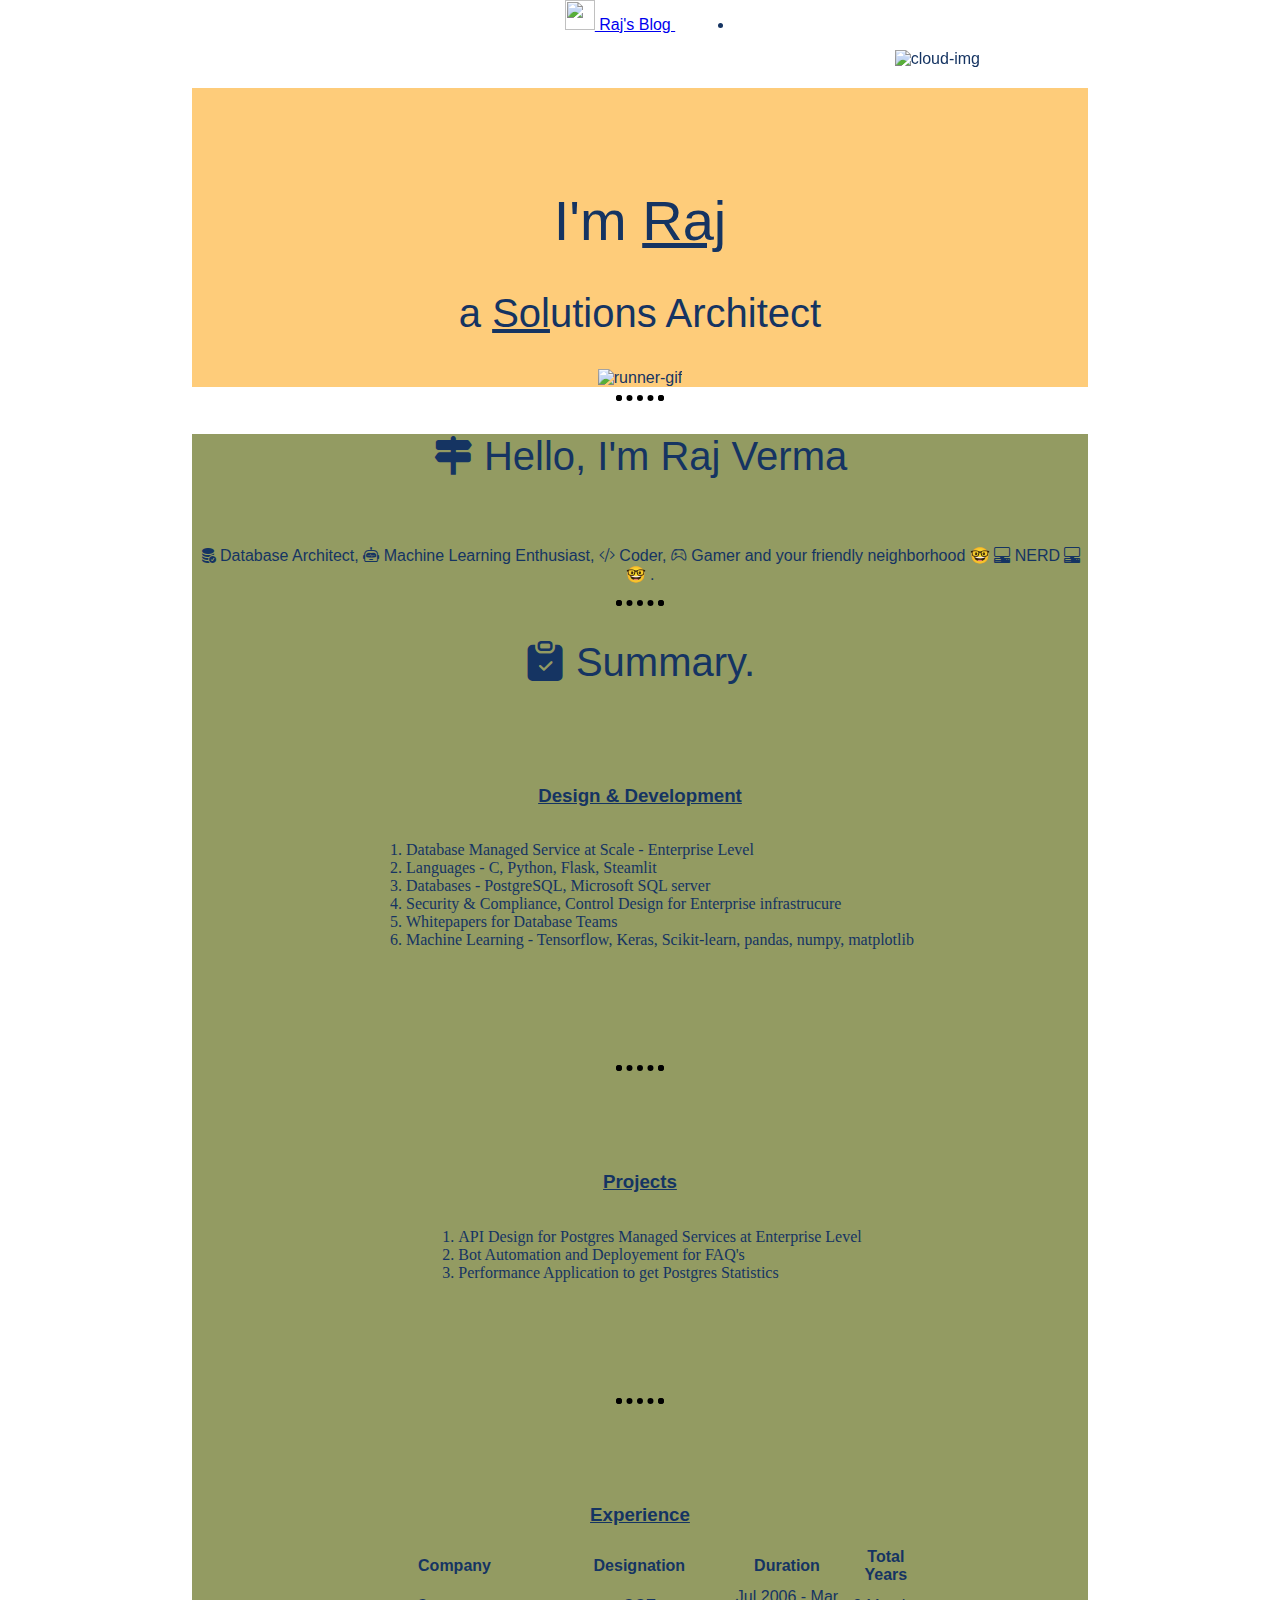
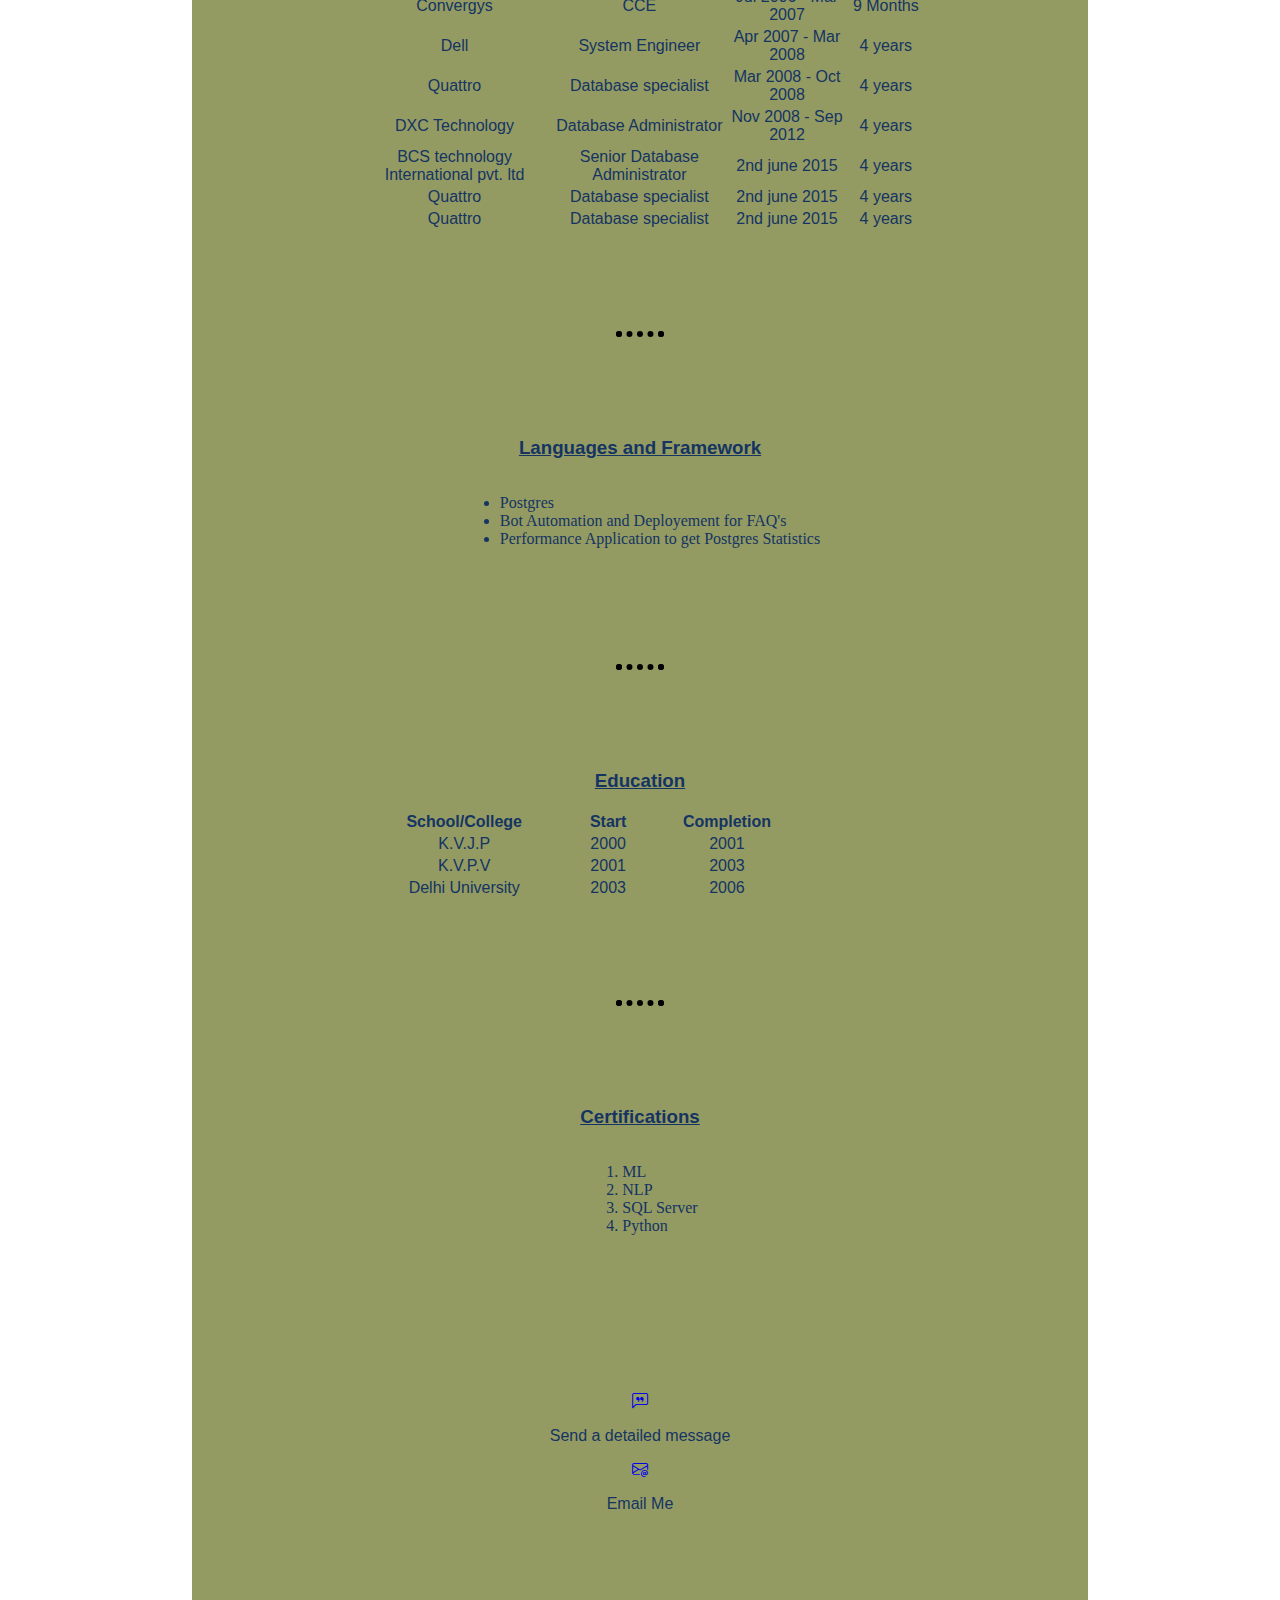
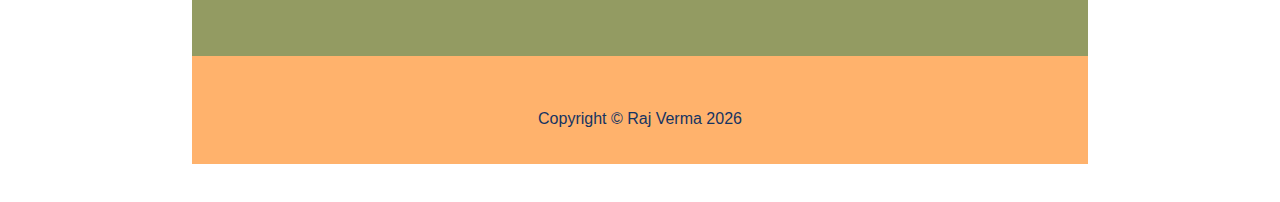
==== index.html @ 7a00ca54 "education recitifcation" ====
<!DOCTYPE html>
<html lang="en">
    <head>
      <meta charset="UTF-8" />
      <script src="https://kit.fontawesome.com/c064deaa74.js" crossorigin="anonymous"></script>
      <title>Raj Verma's Portfolio</title>
      <link href="https://cdn.jsdelivr.net/npm/bootstrap@5.2.3/dist/css/bootstrap.min.css" rel="stylesheet" integrity="sha384-rbsA2VBKQhggwzxH7pPCaAqO46MgnOM80zW1RWuH61DGLwZJEdK2Kadq2F9CUG65" crossorigin="anonymous">
      <!-- scripts -->
      <script src="https://cdn.jsdelivr.net/npm/bootstrap@5.2.3/dist/js/bootstrap.bundle.min.js" integrity="sha384-kenU1KFdBIe4zVF0s0G1M5b4hcpxyD9F7jL+jjXkk+Q2h455rYXK/7HAuoJl+0I4" crossorigin="anonymous">
      </script>
       <script src="js/table_creation_js.js" integrity="" crossorigin="anonymous"></script>
      <link rel="stylesheet" href="css/styles.css">
      <link rel="stylesheet" href="https://cdn.jsdelivr.net/npm/bootstrap-icons@1.10.3/font/bootstrap-icons.css">
    </head>

    <body>
      <nav class="navbar navbar-dark sticky-top flex-md-nowrap p-0">
        <a class="navbar-brand" href="#">
          <img src="./images/svg/elephant-svgrepo-com.svg" width="30" height="30" class="d-inline-block align-top" alt="">
          Raj's Blog
        </a>
        <!-- <input class="form-control form-control-dark w-100" type="text" placeholder="Search" aria-label="Search"> -->
        <ul class="navbar-nav px-3">
          <li class="nav-item text-nowrap">
            <!-- <a class="nav-link" href="#">Sign out</a> -->
          </li>
        </ul>
      </nav>
      <!-- main contianer for bootstrap -->
      <div class="container-fluid">
        <!-- row inside the container -->
        <div class="row">
          <!-- navigation areaa -->
          <nav class="col-lg-2">
            <div class="sidebar-sticky" style="position: fixed;">
              <div class="row">
                <img class="circular" src="images/profile_pic.jpg" alt="">
              </div>
              
              <ul class="navbar-nav flex-column myfont">
                <li class="nav-item">
                  <a class="nav-link active" aria-current="page" href="#"><i class="bi bi-person-workspace"></i> About Me </a>
                </li>
                <li class="nav-item">
                  <a class="nav-link " aria-current="page" href="#"><i class="bi bi-download"></i> My CV</a>
                </li>
                <li class="nav-item">
                  <a class="nav-link " aria-current="page" href="#"><i class="bi bi-blockquote-left"></i> Blog</a>
                </li>
                <li class="nav-item">
                  <a class="nav-link" aria-current="page" href="#"> <i class="bi bi-briefcase-fill"></i> My Work</a>
                </li>
                <li class="nav-item">
                  <a class="nav-link" aria-current="page" href="#"><i class="bi bi-link-45deg"></i> Imp Links</a>
                </li>
                <li class="nav-item">
                  <a class="nav-link" aria-current="page" href="#"><i class="bi bi-telephone-outbound-fill"></i> Contact Me</a>
                </li>
              </ul>
            </div>
          </nav>
          <!-- main container column containing top, middle and bottom containers -->
          <main class="col-lg-10">
            <div class="top-container">
               <img class="top-cloud" src="images/cloud.png" alt="cloud-img">
               <h1>I'm <span class="span">Raj</span></h1>
               <h2>a <span class="span">Sol</span>utions Architect</h2>
               <img class="bottom-cloud" src="images/cloud.png" alt="cloud-img">
               <img class="runner" src="images/gifs/runner.gif" alt="runner-gif" width="150" height="150">
            </div>
             <hr>
            <div class="middle-container">
              <div class="profile">
                <h2><i class="bi bi-signpost-2-fill fa-2x"></i> Hello, I'm Raj Verma</h2>
                <br>
                <p><i class="bi bi-database-fill-check"></i> Database Architect, <i class="bi bi-robot"></i> Machine Learning Enthusiast, <i class="bi bi-code-slash"></i> Coder, <i class="bi bi-controller"></i> Gamer and your friendly neighborhood 🤓 <i class="bi bi-pc-display-horizontal"></i> NERD <i class="bi bi-pc-display-horizontal"></i> 🤓 .</p>
              </div>
              <hr>
              <div class="skills">
                <h2><i class="bi bi-clipboard-check-fill fa-2x"></i> Summary.</h2>
                <div class="skills-row">
                  <img class="oval_left" src="images/icons/app-development.png" alt="">
                  <h3>Design & Development</h3>
                  <ol>
                    <li>Database Managed Service at Scale - Enterprise Level</li>
                    <li>Languages - C, Python, Flask, Steamlit</li>
                    <li>Databases - PostgreSQL, Microsoft SQL server</li>
                    <li>Security & Compliance, Control Design for Enterprise infrastrucure</li>
                    <li>Whitepapers for Database Teams</li>
                    <li>Machine Learning - Tensorflow, Keras, Scikit-learn, pandas, numpy, matplotlib</li>
                  </ol>
                </div>
                <hr>
                <div class="skills-row">
                  <img class="oval_right" src="images/icons/project.png" alt="">
                  <h3 class="">Projects</h3>
                  <div>
                    <ol>
                      <li>API Design for Postgres Managed Services at Enterprise Level</li>
                      <li>Bot Automation and Deployement for FAQ's</li>
                      <li>Performance Application to get Postgres Statistics</li>
                    </ol>
                  </div>
                </div>
                <hr>
                <div class="skills-row">
                  <h3>Experience</h3>
                  <img class="oval_left" src="images/icons/project-management.png" alt="">
                  <div class="table-responsive">
                    <table class="table">
                      <tr>
                        <th>
                          Company
                        </th>
                        <th>
                          Designation
                        </th>
                        <th>
                          Duration
                        </th>
                        <th>
                          Total Years
                        </th>
                      </tr>
                      <tr>
                        <td>
                          Convergys
                        </td>
                        <td>
                          CCE
                        </td>
                        <td>
                          Jul 2006 - Mar 2007
                        </td>
                        <td>
                          9 Months
                        </td>
                      </tr>
                      <tr>
                        <td>
                          Dell
                        </td>
                        <td>
                          System Engineer
                        </td>
                        <td>
                          Apr 2007 - Mar 2008
                        </td>
                        <td>
                          4 years
                        </td>
                      </tr>
                      <tr>
                        <td>
                          Quattro
                        </td>
                        <td>
                          Database specialist
                        </td>
                        <td>
                          Mar 2008 - Oct 2008
                        </td>
                        <td>
                          4 years
                        </td>
                      </tr>
                      <tr>
                        <td>
                          DXC Technology
                        </td>
                        <td>
                          Database Administrator
                        </td>
                        <td>
                          Nov 2008 - Sep 2012
                        </td>
                        <td>
                          4 years
                        </td>
                      </tr>
                      <tr>
                        <td>
                          BCS technology International pvt. ltd
                        </td>
                        <td>
                          Senior Database Administrator
                        </td>
                        <td>
                          2nd june 2015
                        </td>
                        <td>
                          4 years
                        </td>
                      </tr>
                      <tr>
                        <td>
                          Quattro
                        </td>
                        <td>
                          Database specialist
                        </td>
                        <td>
                          2nd june 2015
                        </td>
                        <td>
                          4 years
                        </td>
                      </tr>
                      <tr>
                        <td>
                          Quattro
                        </td>
                        <td>
                          Database specialist
                        </td>
                        <td>
                          2nd june 2015
                        </td>
                        <td>
                          4 years
                        </td>
                      </tr>
                    </table> 
                    </div>
                  </div>
                  <hr>
                  <div class="skills-row">
                    <h3 class="">Languages and Framework</h3>
                    <img class="oval_right" src="images/icons/web-development.png" alt="">
                    <ul>
                      <li>Postgres</li>
                      <li>Bot Automation and Deployement for FAQ's</li>
                      <li>Performance Application to get Postgres Statistics</li>
                    </ul>
                  </div>
                  <hr>
                  <div class="skills-row">
                    <h3>Education</h3>
                    <img class="oval_left" src="images/icons/education.png" alt="">
                    <table class="table-no-border">
                      <tr>
                        <th>
                          School/College
                        </th>
                        <th>
                          Start
                        </th>
                        <th>
                          Completion
                        </th>
                      </tr>
                      <tr>
                        <td>
                          K.V.J.P
                        </td>
                        <td>
                          2000
                        </td>
                        <td>
                          2001
                        </td>
                      </tr>
                      <tr>
                        <td>
                          K.V.P.V
                        </td>
                        <td>
                          2001
                        </td>
                        <td>
                          2003
                        </td>
                      </tr>
                      <tr>
                        <td>
                          Delhi University
                        </td>
                        <td>
                          2003
                        </td>
                        <td>
                          2006
                        </td>
                      </tr>
                    </table>
                    </div>

                    <hr>
                    <div class="skills-row">
                      <img class="oval_right" src="images/icons/experience.png" alt="">
                      <h3 class="">Certifications</h3>
                      <ol>
                        <li>ML <span class="fa fa-star checked"></span><span class="fa fa-star checked"></span><span class="fa fa-star checked"></span><span class="fa fa-star"></span><span class="fa fa-star"></span></li>
                        <li>NLP <span class="fa fa-star checked"></span><span class="fa fa-star checked"></span><span class="fa fa-star checked"></span><span class="fa fa-star"></span><span class="fa fa-star"></span></li>
                        <li>SQL Server <span class="fa fa-star checked"></span><span class="fa fa-star checked"></span><span class="fa fa-star checked"></span><span class="fa fa-star checked"></span><span class="fa fa-star checked"></span></li>
                        <li>Python <span class="fa fa-star checked"></span><span class="fa fa-star checked"></span><span class="fa fa-star checked"></span><span class="fa fa-star checked"></span><span class="fa fa-star"></span><span class="fa fa-star"></span></li>
                      </ol>
                    </div>
                  </div>

                  <!-- Seperating 2 columns -->
                  <div class="container-fluid">
                    <div class="row " style="padding-top: 15px;">          
                      <div class="contact-me col-lg-6">
                        <a href="contact-me.html"><i class="bi bi-chat-left-quote fa-2x"></i></a><p> Send a detailed message</p>
                      </div>
                      <div class="contact-me col-lg-6">
                        <a href="mailto:rjnshvrm23@gmail.com"><i class="bi bi-envelope-at fa-2x"></i></a><p> Email Me</p>
                      </div>
                    </div> 
                  </div>
            </div>
            <div class="bottom-container">
              <a class="footer-link" href="https://www.linkedin.com/in/rajtechbytes/" target="_blank"><i class="fa-brands fa-linkedin fa-2x"></i></a>
              <a class="footer-link" href="https://twitter.com/roodydamoody" target="_blank"><i class="fa-brands fa-twitter fa-2x"></i></a>
              <a class="footer-link" href="https://github.com/rajverma1985" target="_blank"><i class="fa-brands fa-github fa-2x  "></i></a>
              <p class="copyright text-muted">Copyright &copy; Raj Verma <script>document.write(new Date().getFullYear())</script></p>
            </div>
          </main>
        </div>
      </div>
    </body>
</html>
---- css/styles.css ----
#title{
  font-family: 'Montserrat Alternates', sans-serif;
}
body{
  color: #153462;
  margin: 0;
  text-align: center;
  font-family: 'Montserrat Alternates', sans-serif;
}

h1{
  margin-top: 0;
  font-weight: normal;
  font-size: 3.5rem;
  font-family: 'Montserrat Alternates', sans-serif;
}

h2{
  font-size: 2.5rem;
  font-weight: normal;
  font-family: 'Montserrat Alternates', sans-serif;
}

h3{
  font-family: 'Montserrat Alternates', sans-serif;
  text-decoration: underline;
}

hr {
  border: dotted black  6px;
  border-bottom: none;
  width: 4%;
}


ol{
  display: inline-block;
  text-align: left;
  font-family: 'Montserrat Alternates';
}


ul{
  display: inline-block;
  text-align: left;
  font-family: 'Montserrat Alternates';
}

a{
  padding: 1.5%;
}

.container-fluid{
  padding: 3% 15% ;
}

.circular{
  margin-top: 50px;
  border-radius: 100%;
  width: 25%;
}

.oval_left{
  border-radius: 10px;
  width: 15%;
  float: left;
  margin-right: 5px;
}


.oval_right{
  border-radius: 10px;
  width: 15%;
  float: right;
  margin-left: 5px;
}

.images_left{
  border-radius: 100%;
  width: 15%;
  float: left;
  margin-right: 10px;
}

.images_right{
  border-radius: 100%;
  width: 15%;
  float: right;
  margin-left: 10px;
}

.icons{
  max-width: 10%;
  padding-right: 10%;
}

.top-container{
  background-color: #FECC7A;
  position: relative;
  padding-top: 100px;
}

.top-cloud{
  position: fixed;
  right: 300px;
  top: 50px;
}


.span{
  text-decoration: underline;
  font-family: 'Raleway', sans-serif;
}

.mountain{
  position: relative;
}

.runner{
  position: relative;
  background-color: #FECC7A;
}


.bottom-cloud{
  position: fixed;
  left: 300px;
  bottom: 350px
}

.skills{
margin: auto 10px auto 10px;
}

.skills-row{
  width: 65%;
  margin: 100px auto 100px auto;
}


.middle-container{
  background-color: #939B62;
  position: relative;
  padding-bottom: 100px;
}


.btn {
  background: #3498db;
  background-image: -webkit-linear-gradient(top, #3498db, #2980b9);
  background-image: -moz-linear-gradient(top, #3498db, #2980b9);
  background-image: -ms-linear-gradient(top, #3498db, #2980b9);
  background-image: -o-linear-gradient(top, #3498db, #2980b9);
  background-image: linear-gradient(to bottom, #3498db, #2980b9);
  -webkit-border-radius: 28;
  -moz-border-radius: 28;
  border-radius: 28px;
  font-family: 'Raleway', sans-serif;
  color: #ffffff;
  font-size: 20px;
  padding: 10px 20px 10px 20px;
  text-decoration: none;
}

.btn:hover {
  background: #3cb0fd;
  background-image: -webkit-linear-gradient(top, #3cb0fd, #3498db);
  background-image: -moz-linear-gradient(top, #3cb0fd, #3498db);
  background-image: -ms-linear-gradient(top, #3cb0fd, #3498db);
  background-image: -o-linear-gradient(top, #3cb0fd, #3498db);
  background-image: linear-gradient(to bottom, #3cb0fd, #3498db);
  text-decoration: none;
}


.bottom-container{
  background-color: #FFB26C;
  position: relative;
  padding-top: 20px;
  padding-bottom: 20px;
}

/* Table related stuff */
.table-no-border{
  table-layout: auto;
  width: 80%;
  text-align: center;
}


.table-border{
  table-layout: auto;
  width: 80%;
  border: 1.5px solid grey;
}

td:hover{
  background-color: green;
} 


/* rating stuff*/
.checked {
  color: gold;
}
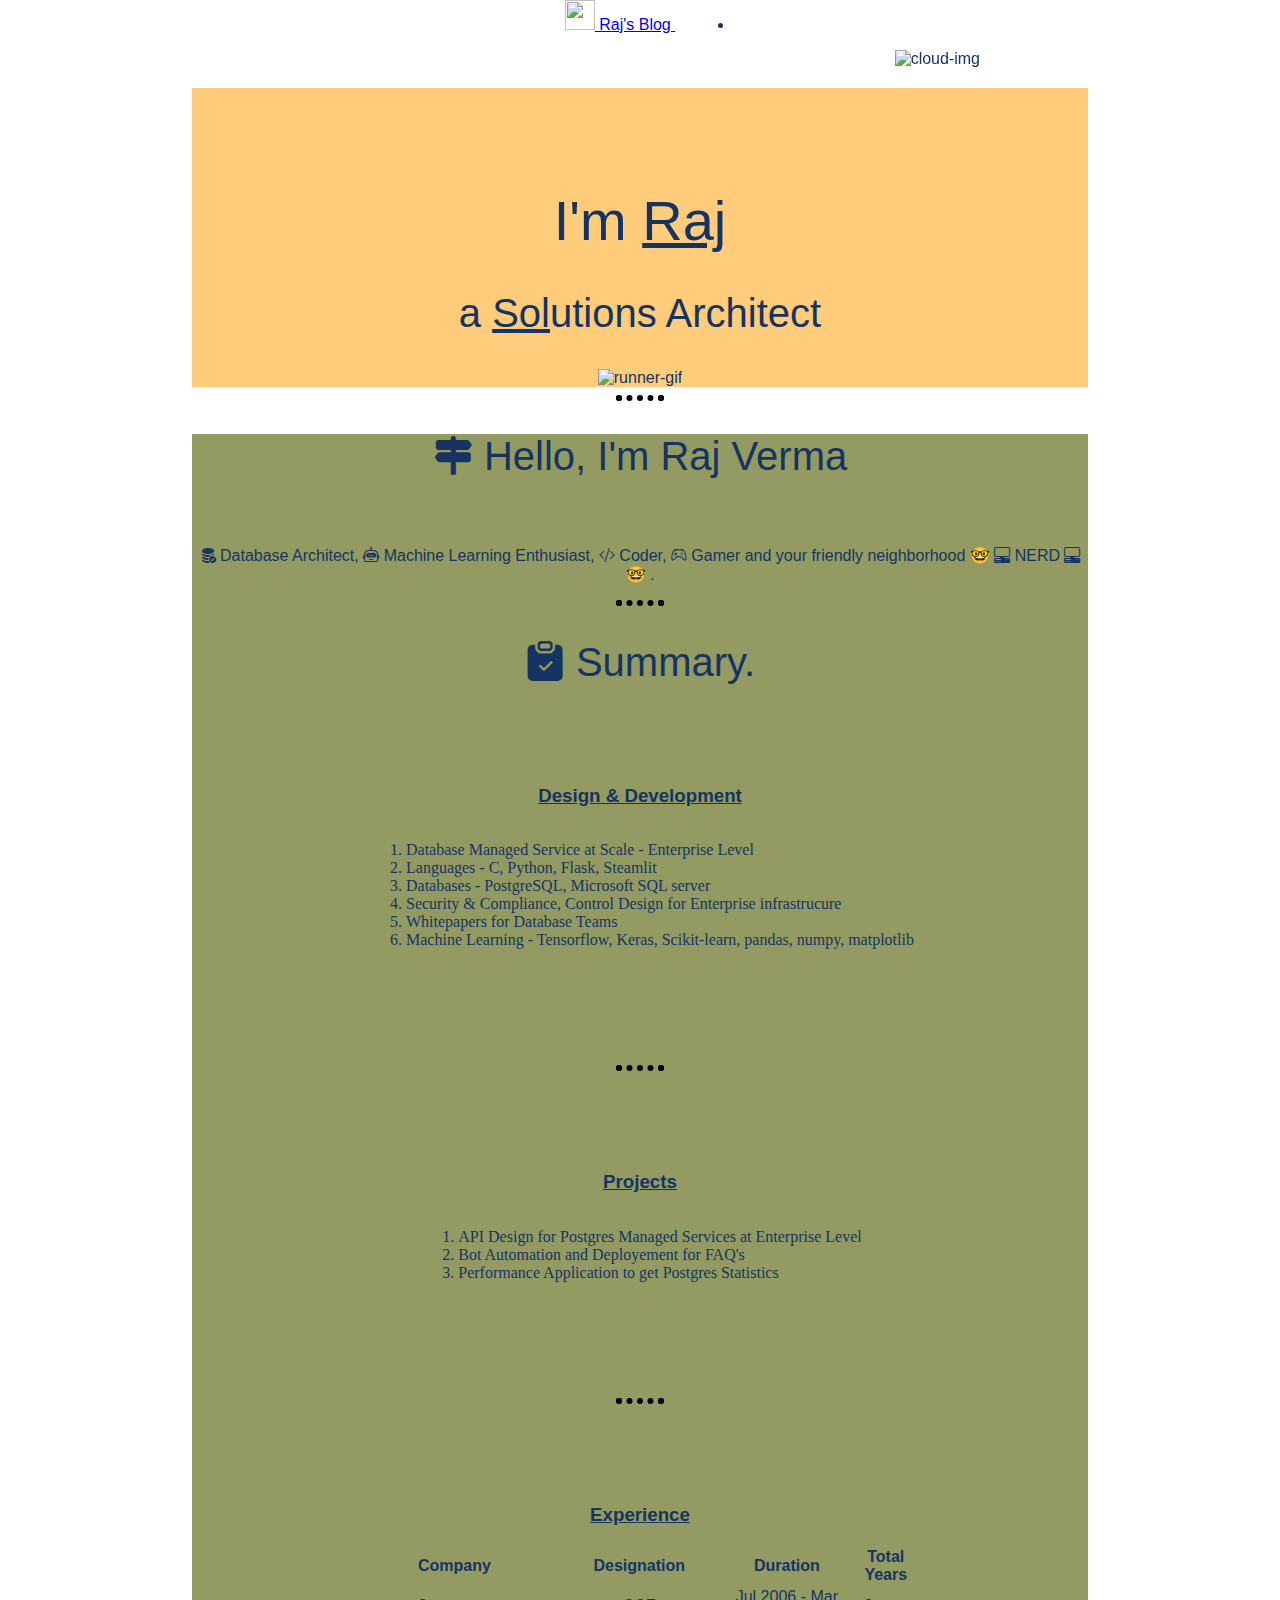
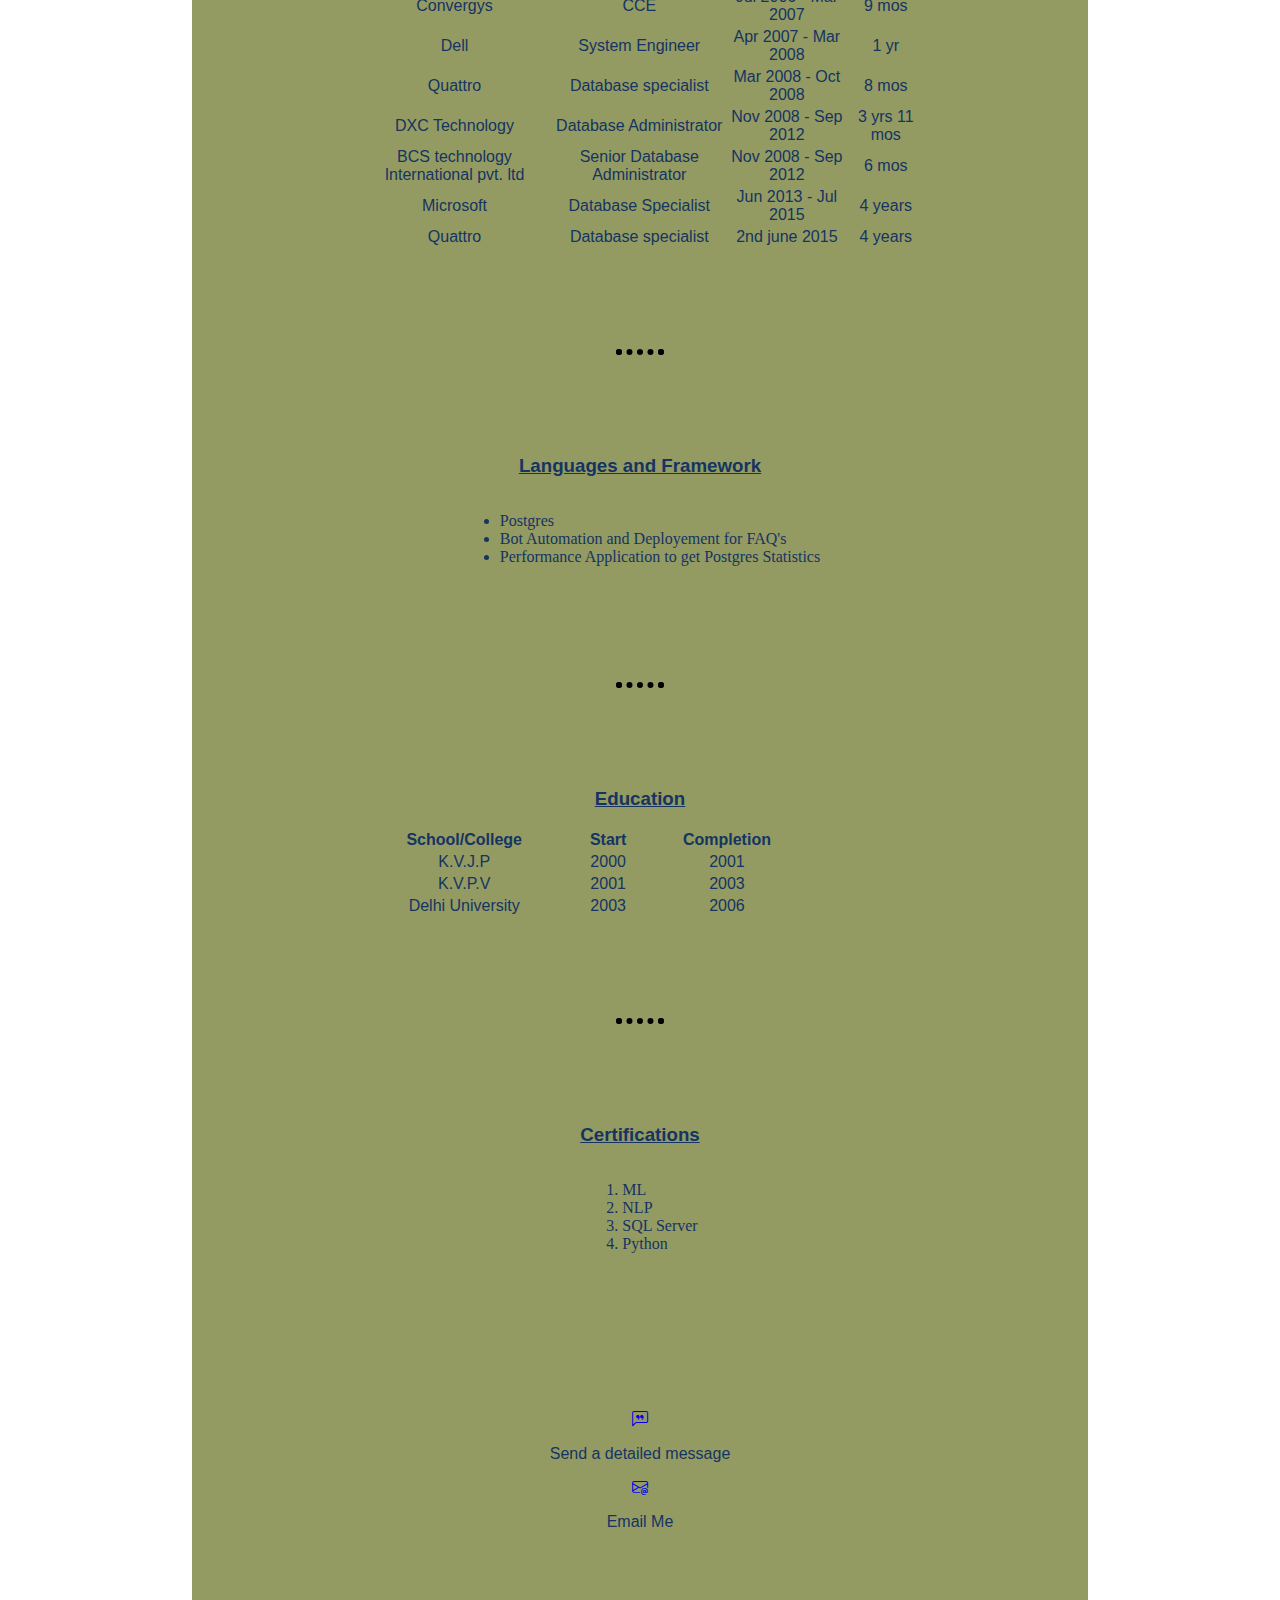
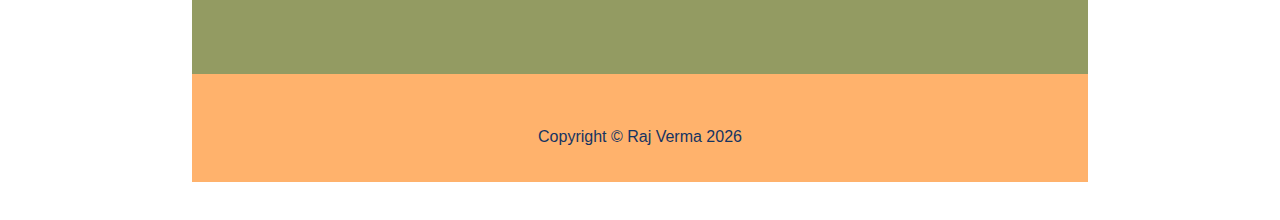
==== commit 767a97fe: "education recitifcation" ====
--- a/index.html
+++ b/index.html
@@ -133,7 +133,7 @@
                           Jul 2006 - Mar 2007
                         </td>
                         <td>
-                          9 Months
+                          9 mos
                         </td>
                       </tr>
                       <tr>
@@ -147,7 +147,7 @@
                           Apr 2007 - Mar 2008
                         </td>
                         <td>
-                          4 years
+                          1 yr
                         </td>
                       </tr>
                       <tr>
@@ -161,7 +161,7 @@
                           Mar 2008 - Oct 2008
                         </td>
                         <td>
-                          4 years
+                          8 mos
                         </td>
                       </tr>
                       <tr>
@@ -175,7 +175,7 @@
                           Nov 2008 - Sep 2012
                         </td>
                         <td>
-                          4 years
+                          3 yrs 11 mos
                         </td>
                       </tr>
                       <tr>
@@ -186,21 +186,21 @@
                           Senior Database Administrator
                         </td>
                         <td>
-                          2nd june 2015
-                        </td>
-                        <td>
-                          4 years
-                        </td>
-                      </tr>
-                      <tr>
-                        <td>
-                          Quattro
-                        </td>
-                        <td>
-                          Database specialist
-                        </td>
-                        <td>
-                          2nd june 2015
+                          Nov 2008 - Sep 2012
+                        </td>
+                        <td>
+                          6 mos
+                        </td>
+                      </tr>
+                      <tr>
+                        <td>
+                          Microsoft
+                        </td>
+                        <td>
+                          Database Specialist
+                        </td>
+                        <td>
+                          Jun 2013 - Jul 2015
                         </td>
                         <td>
                           4 years
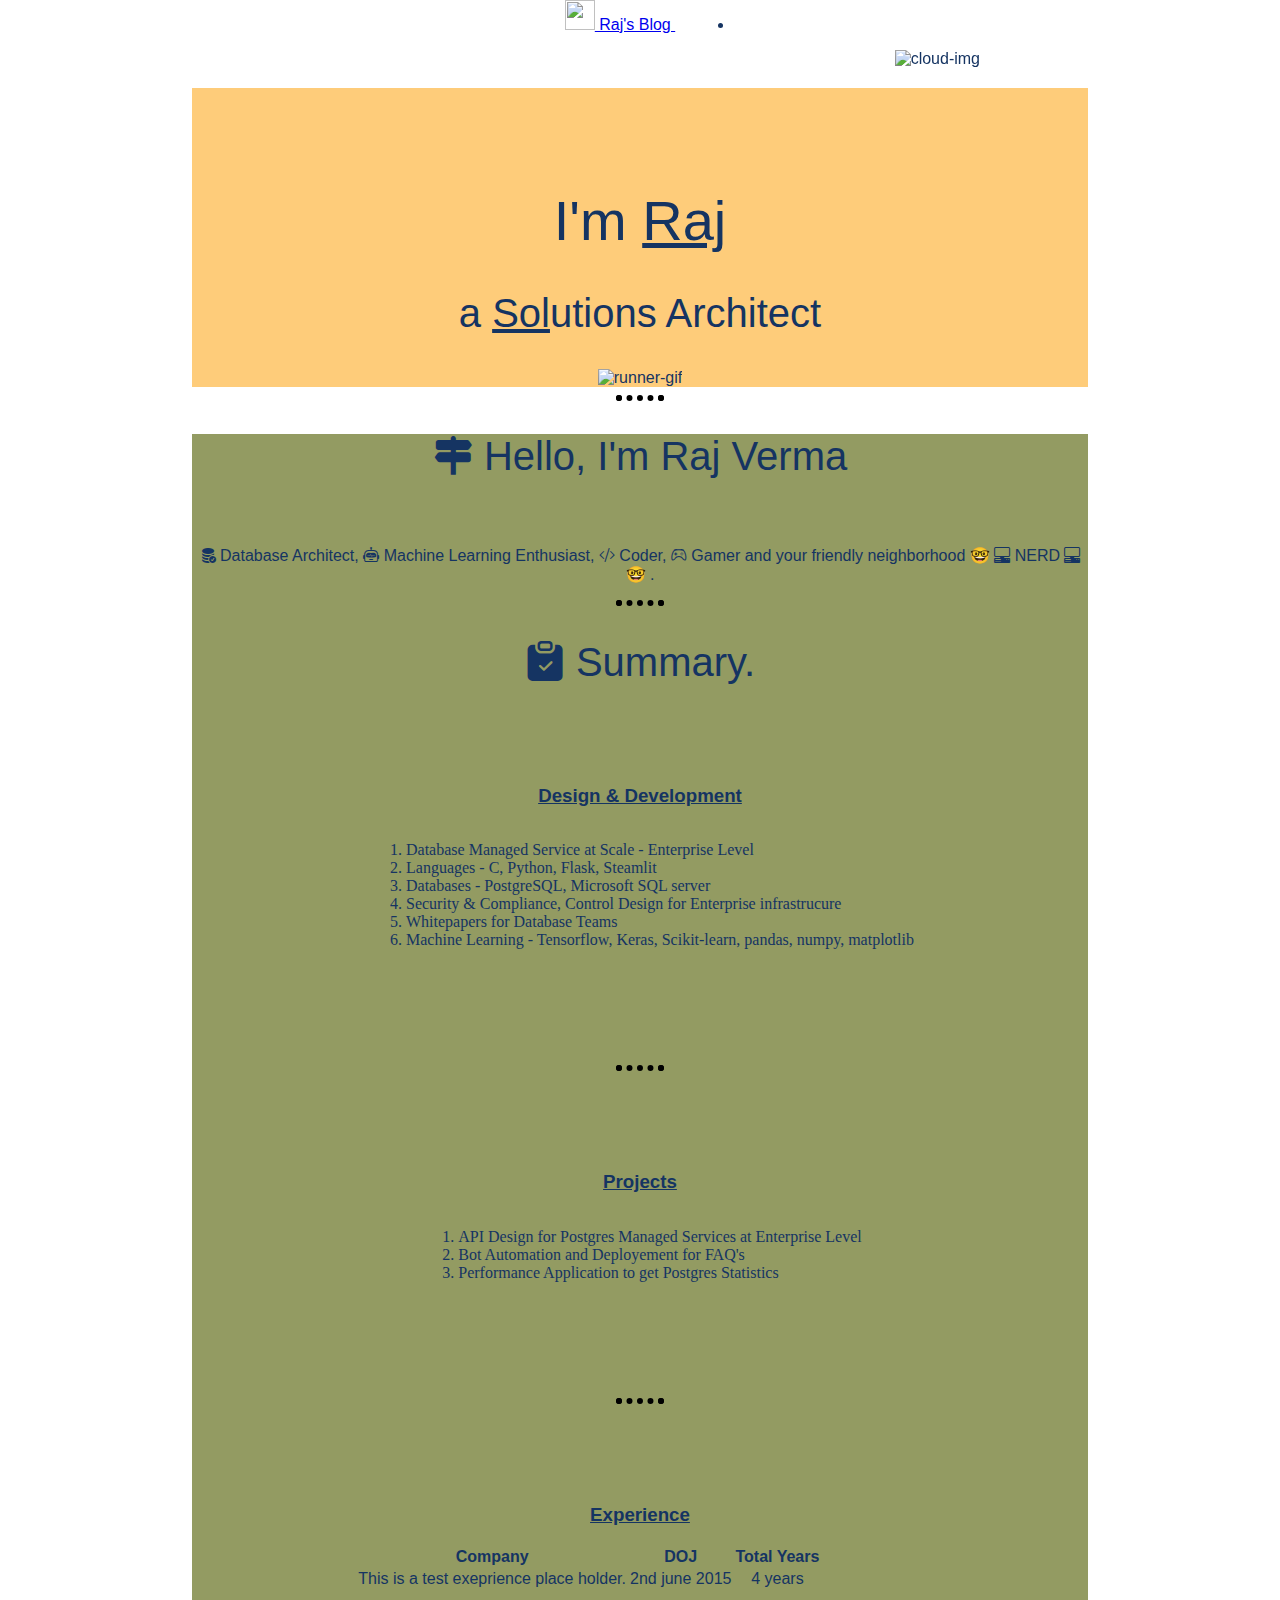
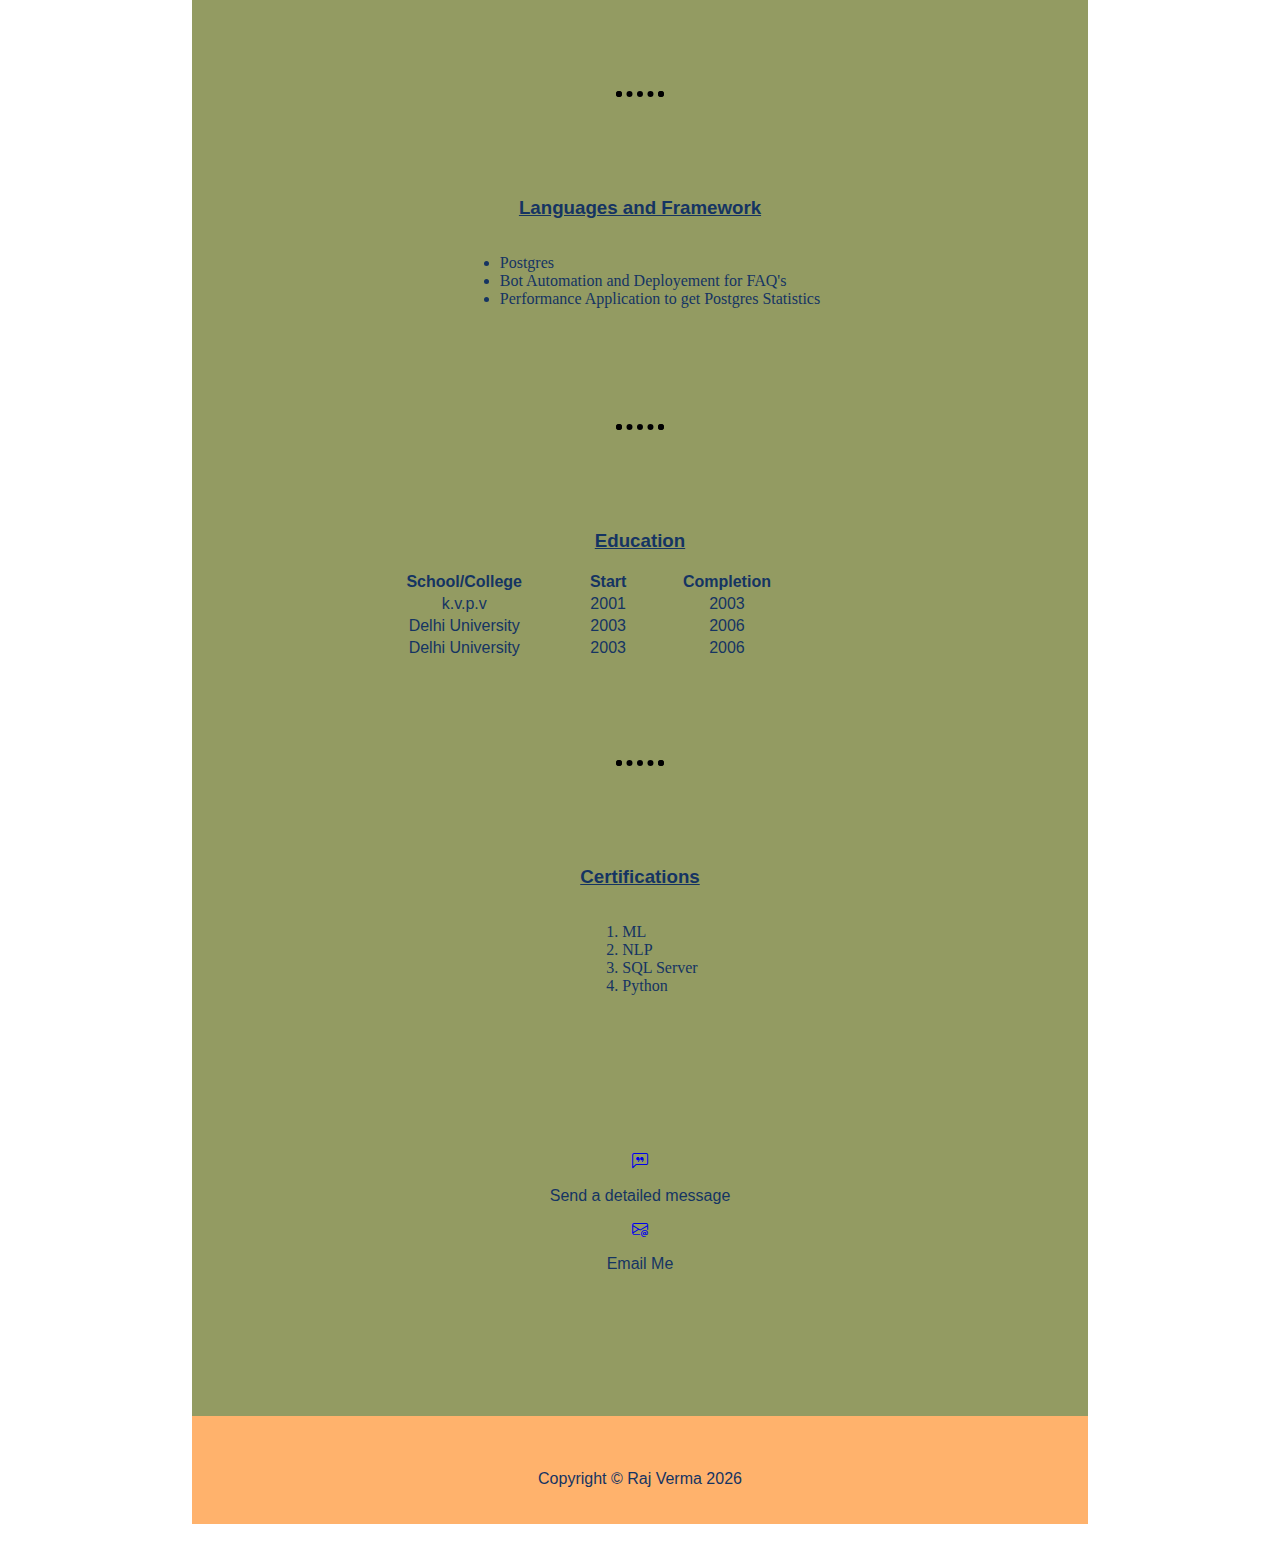
==== commit 67db7d31: "Merge pull request #8 from rajverma1985/develop" ====
--- a/index.html
+++ b/index.html
@@ -113,10 +113,7 @@
                           Company
                         </th>
                         <th>
-                          Designation
-                        </th>
-                        <th>
-                          Duration
+                          DOJ
                         </th>
                         <th>
                           Total Years
@@ -124,103 +121,15 @@
                       </tr>
                       <tr>
                         <td>
-                          Convergys
-                        </td>
-                        <td>
-                          CCE
-                        </td>
-                        <td>
-                          Jul 2006 - Mar 2007
-                        </td>
-                        <td>
-                          9 mos
-                        </td>
-                      </tr>
-                      <tr>
-                        <td>
-                          Dell
-                        </td>
-                        <td>
-                          System Engineer
-                        </td>
-                        <td>
-                          Apr 2007 - Mar 2008
-                        </td>
-                        <td>
-                          1 yr
-                        </td>
-                      </tr>
-                      <tr>
-                        <td>
-                          Quattro
-                        </td>
-                        <td>
-                          Database specialist
-                        </td>
-                        <td>
-                          Mar 2008 - Oct 2008
-                        </td>
-                        <td>
-                          8 mos
-                        </td>
-                      </tr>
-                      <tr>
-                        <td>
-                          DXC Technology
-                        </td>
-                        <td>
-                          Database Administrator
-                        </td>
-                        <td>
-                          Nov 2008 - Sep 2012
-                        </td>
-                        <td>
-                          3 yrs 11 mos
-                        </td>
-                      </tr>
-                      <tr>
-                        <td>
-                          BCS technology International pvt. ltd
-                        </td>
-                        <td>
-                          Senior Database Administrator
-                        </td>
-                        <td>
-                          Nov 2008 - Sep 2012
-                        </td>
-                        <td>
-                          6 mos
-                        </td>
-                      </tr>
-                      <tr>
-                        <td>
-                          Microsoft
-                        </td>
-                        <td>
-                          Database Specialist
-                        </td>
-                        <td>
-                          Jun 2013 - Jul 2015
+                          This is a test exeprience place holder.
+                        </td>
+                        <td>
+                          2nd june 2015
                         </td>
                         <td>
                           4 years
                         </td>
-                      </tr>
-                      <tr>
-                        <td>
-                          Quattro
-                        </td>
-                        <td>
-                          Database specialist
-                        </td>
-                        <td>
-                          2nd june 2015
-                        </td>
-                        <td>
-                          4 years
-                        </td>
-                      </tr>
-                    </table> 
+                      </tr></table> 
                     </div>
                   </div>
                   <hr>
@@ -251,24 +160,24 @@
                       </tr>
                       <tr>
                         <td>
-                          K.V.J.P
-                        </td>
-                        <td>
-                          2000
+                          k.v.p.v
                         </td>
                         <td>
                           2001
                         </td>
-                      </tr>
-                      <tr>
-                        <td>
-                          K.V.P.V
-                        </td>
-                        <td>
-                          2001
-                        </td>
                         <td>
                           2003
+                        </td>
+                      </tr>
+                      <tr>
+                        <td>
+                          Delhi University
+                        </td>
+                        <td>
+                          2003
+                        </td>
+                        <td>
+                          2006
                         </td>
                       </tr>
                       <tr>
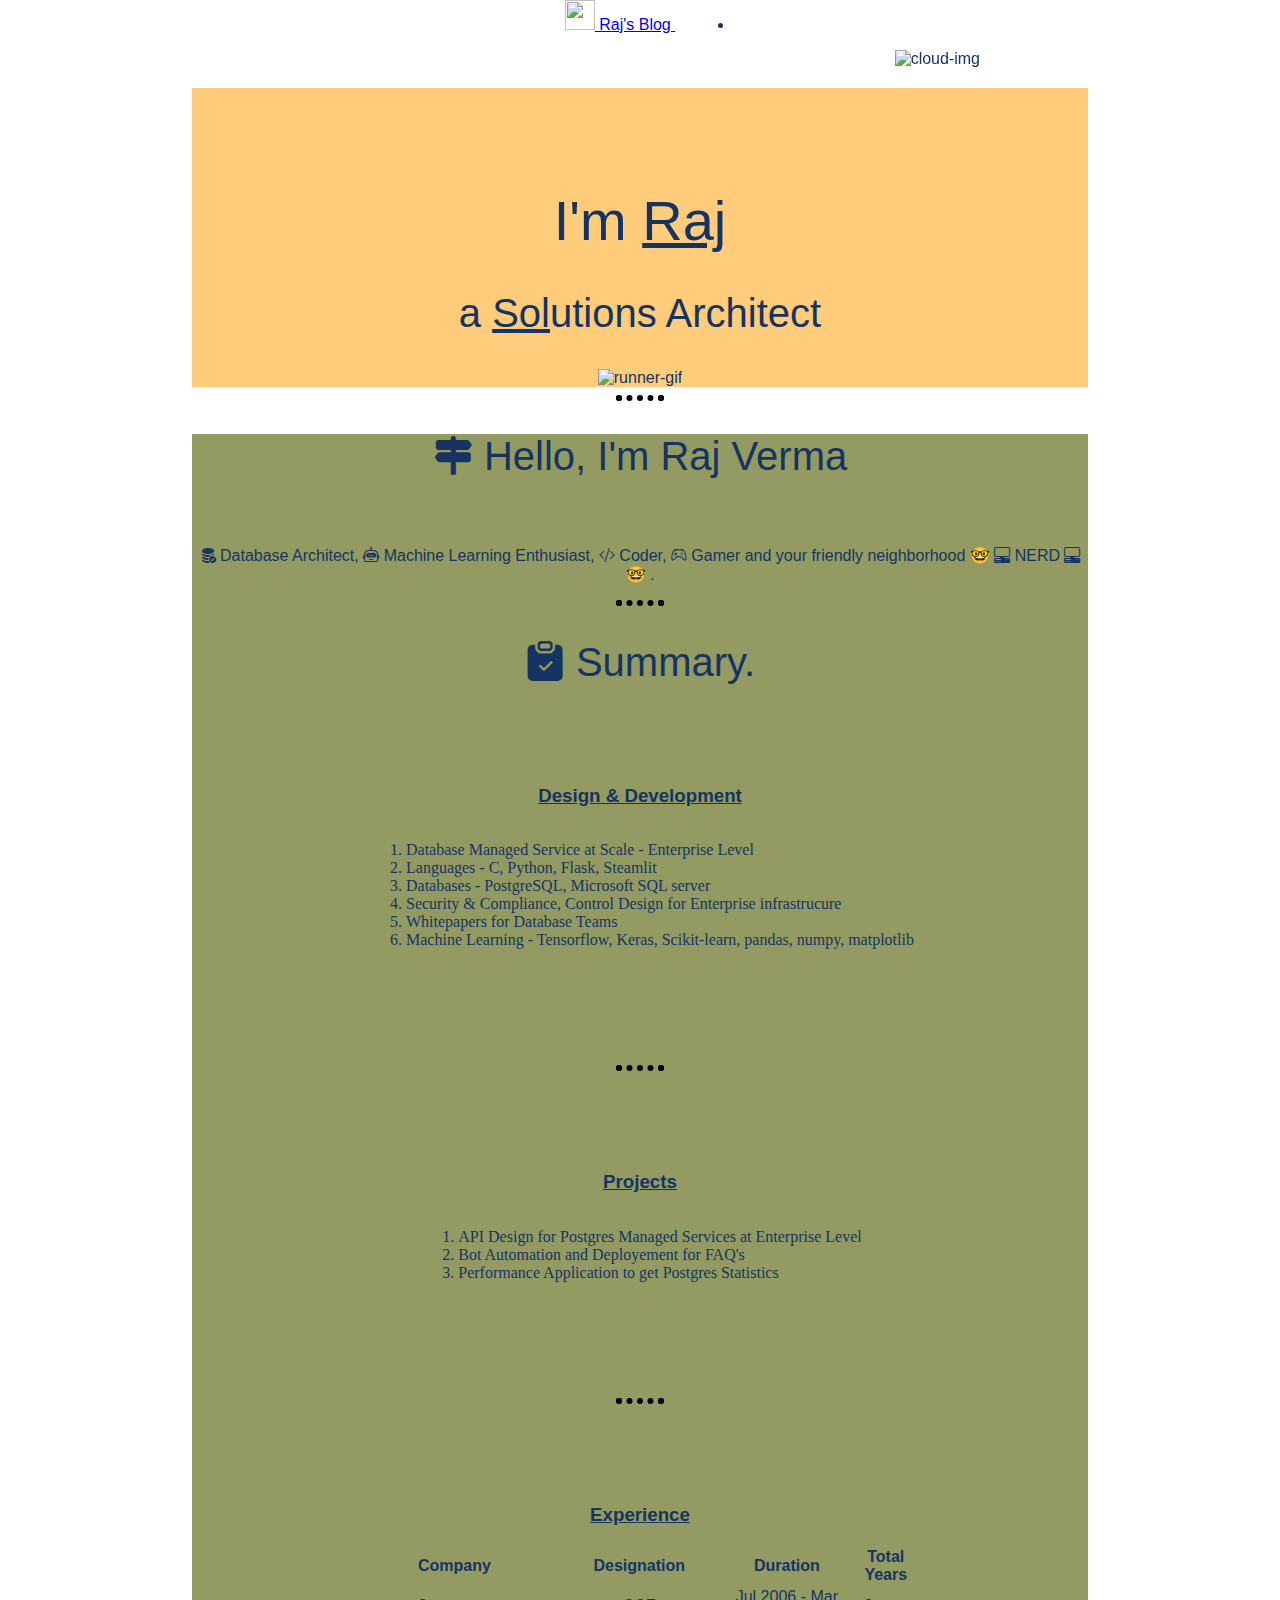
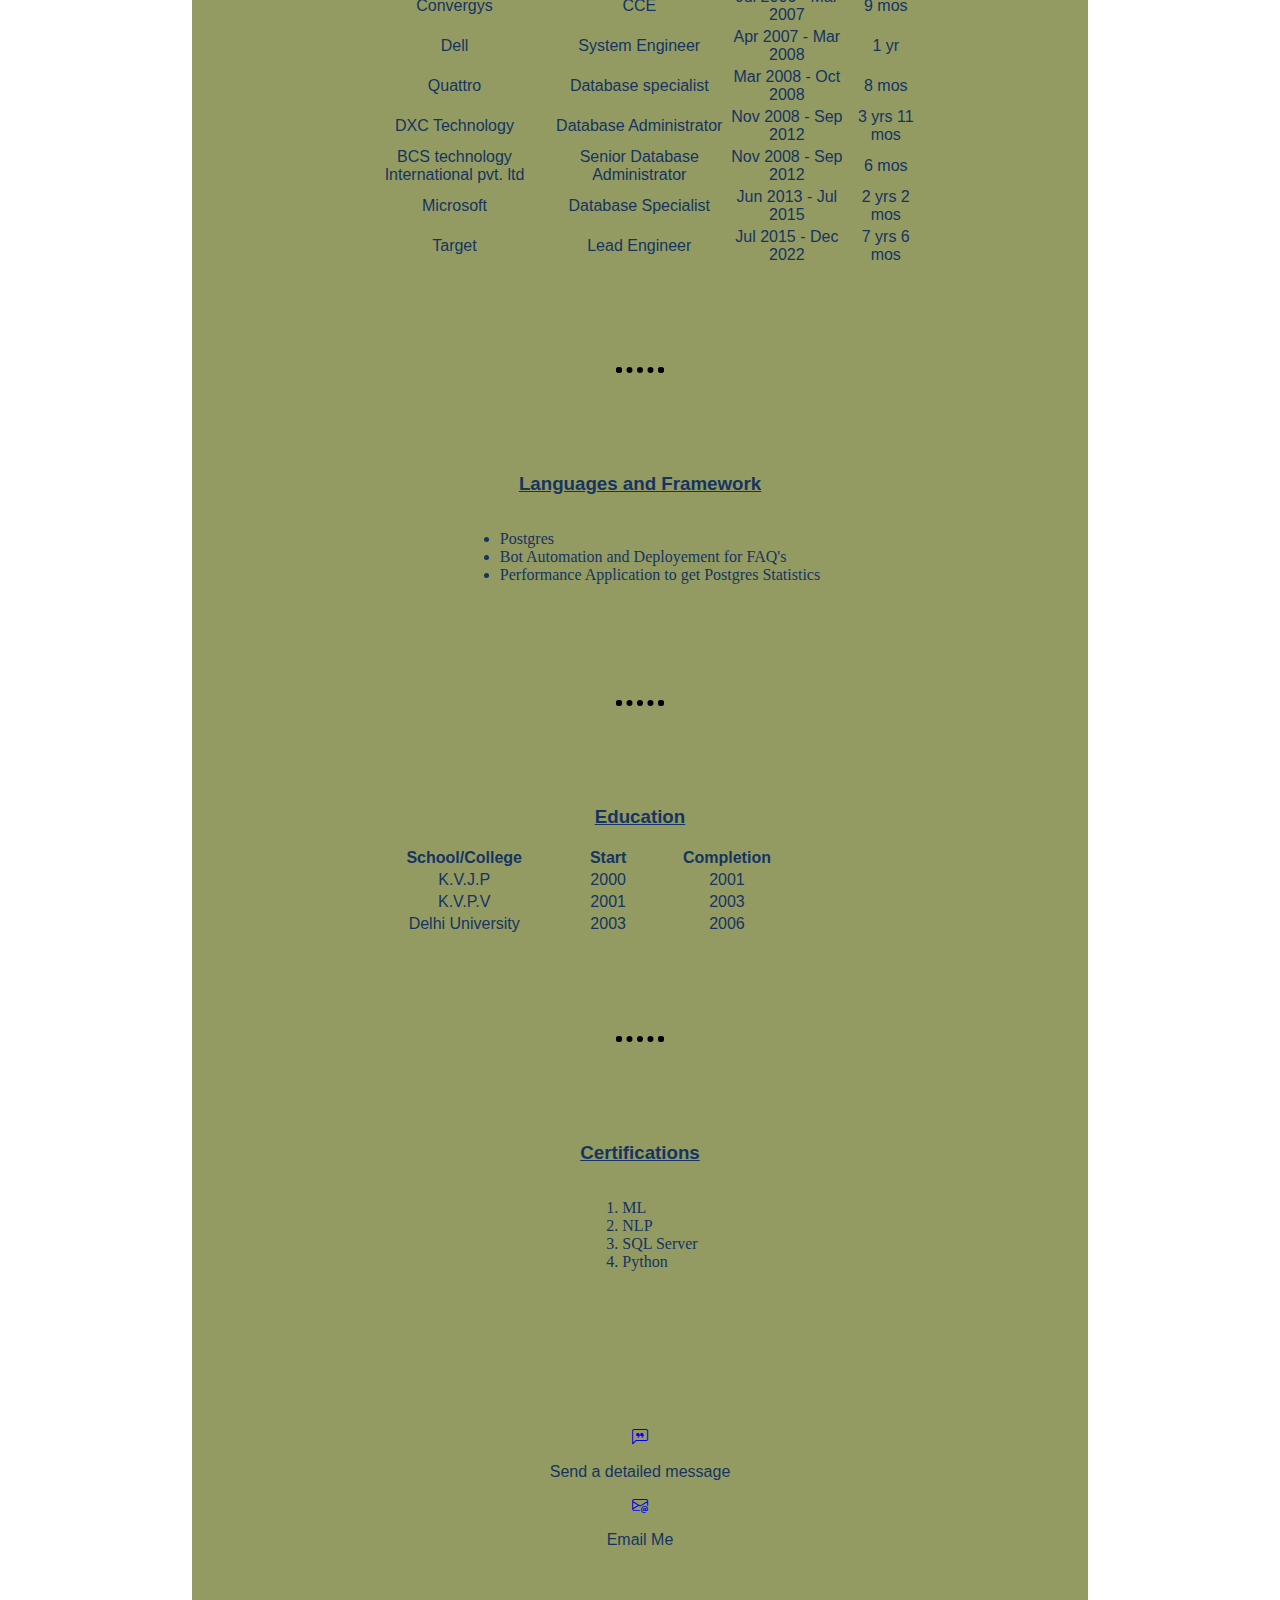
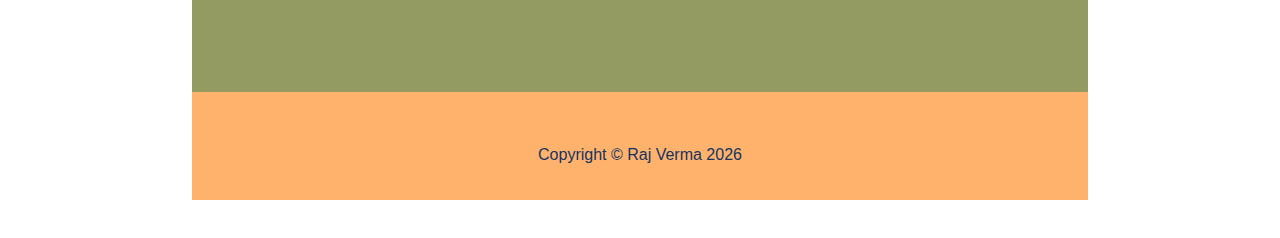
==== commit 908ff379: "education recitifcation" ====
--- a/index.html
+++ b/index.html
@@ -113,7 +113,10 @@
                           Company
                         </th>
                         <th>
-                          DOJ
+                          Designation
+                        </th>
+                        <th>
+                          Duration
                         </th>
                         <th>
                           Total Years
@@ -121,15 +124,103 @@
                       </tr>
                       <tr>
                         <td>
-                          This is a test exeprience place holder.
-                        </td>
-                        <td>
-                          2nd june 2015
-                        </td>
-                        <td>
-                          4 years
-                        </td>
-                      </tr></table> 
+                          Convergys
+                        </td>
+                        <td>
+                          CCE
+                        </td>
+                        <td>
+                          Jul 2006 - Mar 2007
+                        </td>
+                        <td>
+                          9 mos
+                        </td>
+                      </tr>
+                      <tr>
+                        <td>
+                          Dell
+                        </td>
+                        <td>
+                          System Engineer
+                        </td>
+                        <td>
+                          Apr 2007 - Mar 2008
+                        </td>
+                        <td>
+                          1 yr
+                        </td>
+                      </tr>
+                      <tr>
+                        <td>
+                          Quattro
+                        </td>
+                        <td>
+                          Database specialist
+                        </td>
+                        <td>
+                          Mar 2008 - Oct 2008
+                        </td>
+                        <td>
+                          8 mos
+                        </td>
+                      </tr>
+                      <tr>
+                        <td>
+                          DXC Technology
+                        </td>
+                        <td>
+                          Database Administrator
+                        </td>
+                        <td>
+                          Nov 2008 - Sep 2012
+                        </td>
+                        <td>
+                          3 yrs 11 mos
+                        </td>
+                      </tr>
+                      <tr>
+                        <td>
+                          BCS technology International pvt. ltd
+                        </td>
+                        <td>
+                          Senior Database Administrator
+                        </td>
+                        <td>
+                          Nov 2008 - Sep 2012
+                        </td>
+                        <td>
+                          6 mos
+                        </td>
+                      </tr>
+                      <tr>
+                        <td>
+                          Microsoft
+                        </td>
+                        <td>
+                          Database Specialist
+                        </td>
+                        <td>
+                          Jun 2013 - Jul 2015
+                        </td>
+                        <td>
+                          2 yrs 2 mos
+                        </td>
+                      </tr>
+                      <tr>
+                        <td>
+                          Target
+                        </td>
+                        <td>
+                          Lead Engineer
+                        </td>
+                        <td>
+                          Jul 2015 - Dec 2022
+                        </td>
+                        <td>
+                          7 yrs 6 mos
+                        </td>
+                      </tr>
+                    </table> 
                     </div>
                   </div>
                   <hr>
@@ -160,24 +251,24 @@
                       </tr>
                       <tr>
                         <td>
-                          k.v.p.v
+                          K.V.J.P
+                        </td>
+                        <td>
+                          2000
                         </td>
                         <td>
                           2001
                         </td>
+                      </tr>
+                      <tr>
+                        <td>
+                          K.V.P.V
+                        </td>
+                        <td>
+                          2001
+                        </td>
                         <td>
                           2003
-                        </td>
-                      </tr>
-                      <tr>
-                        <td>
-                          Delhi University
-                        </td>
-                        <td>
-                          2003
-                        </td>
-                        <td>
-                          2006
                         </td>
                       </tr>
                       <tr>
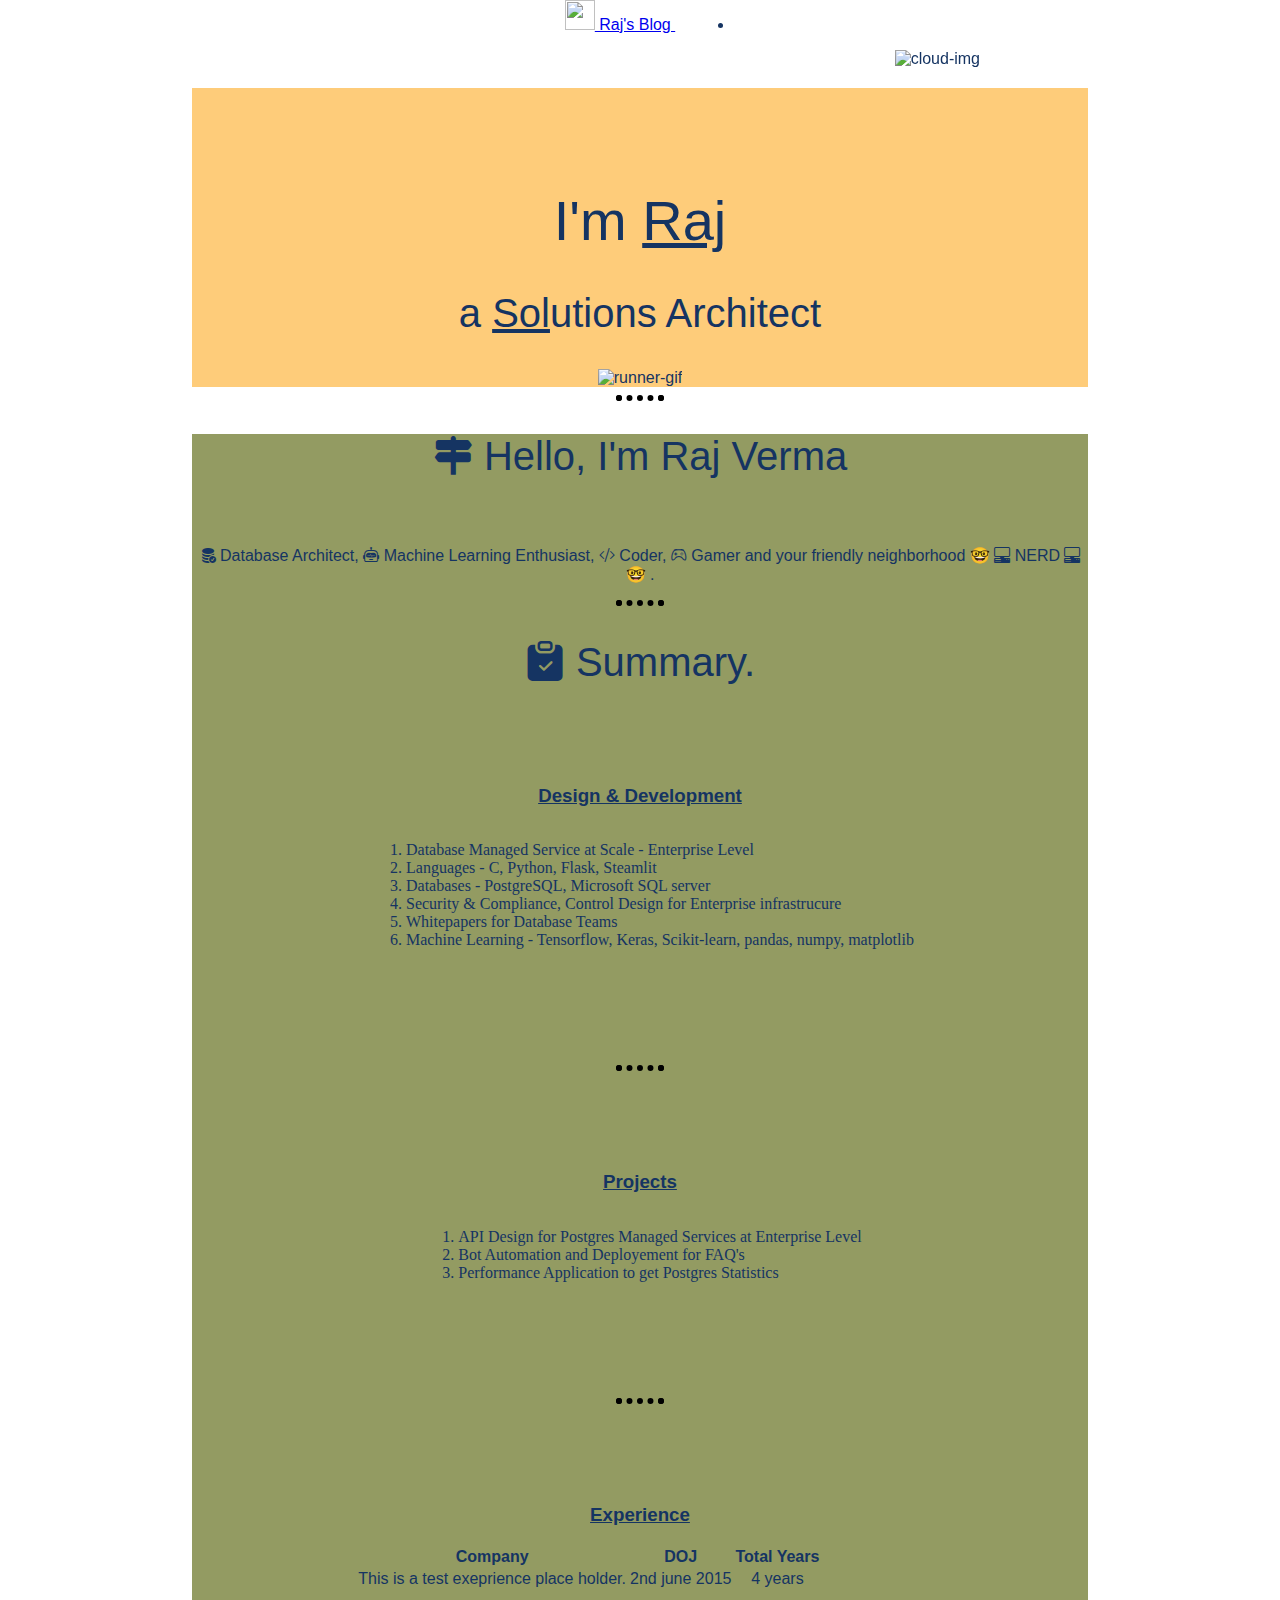
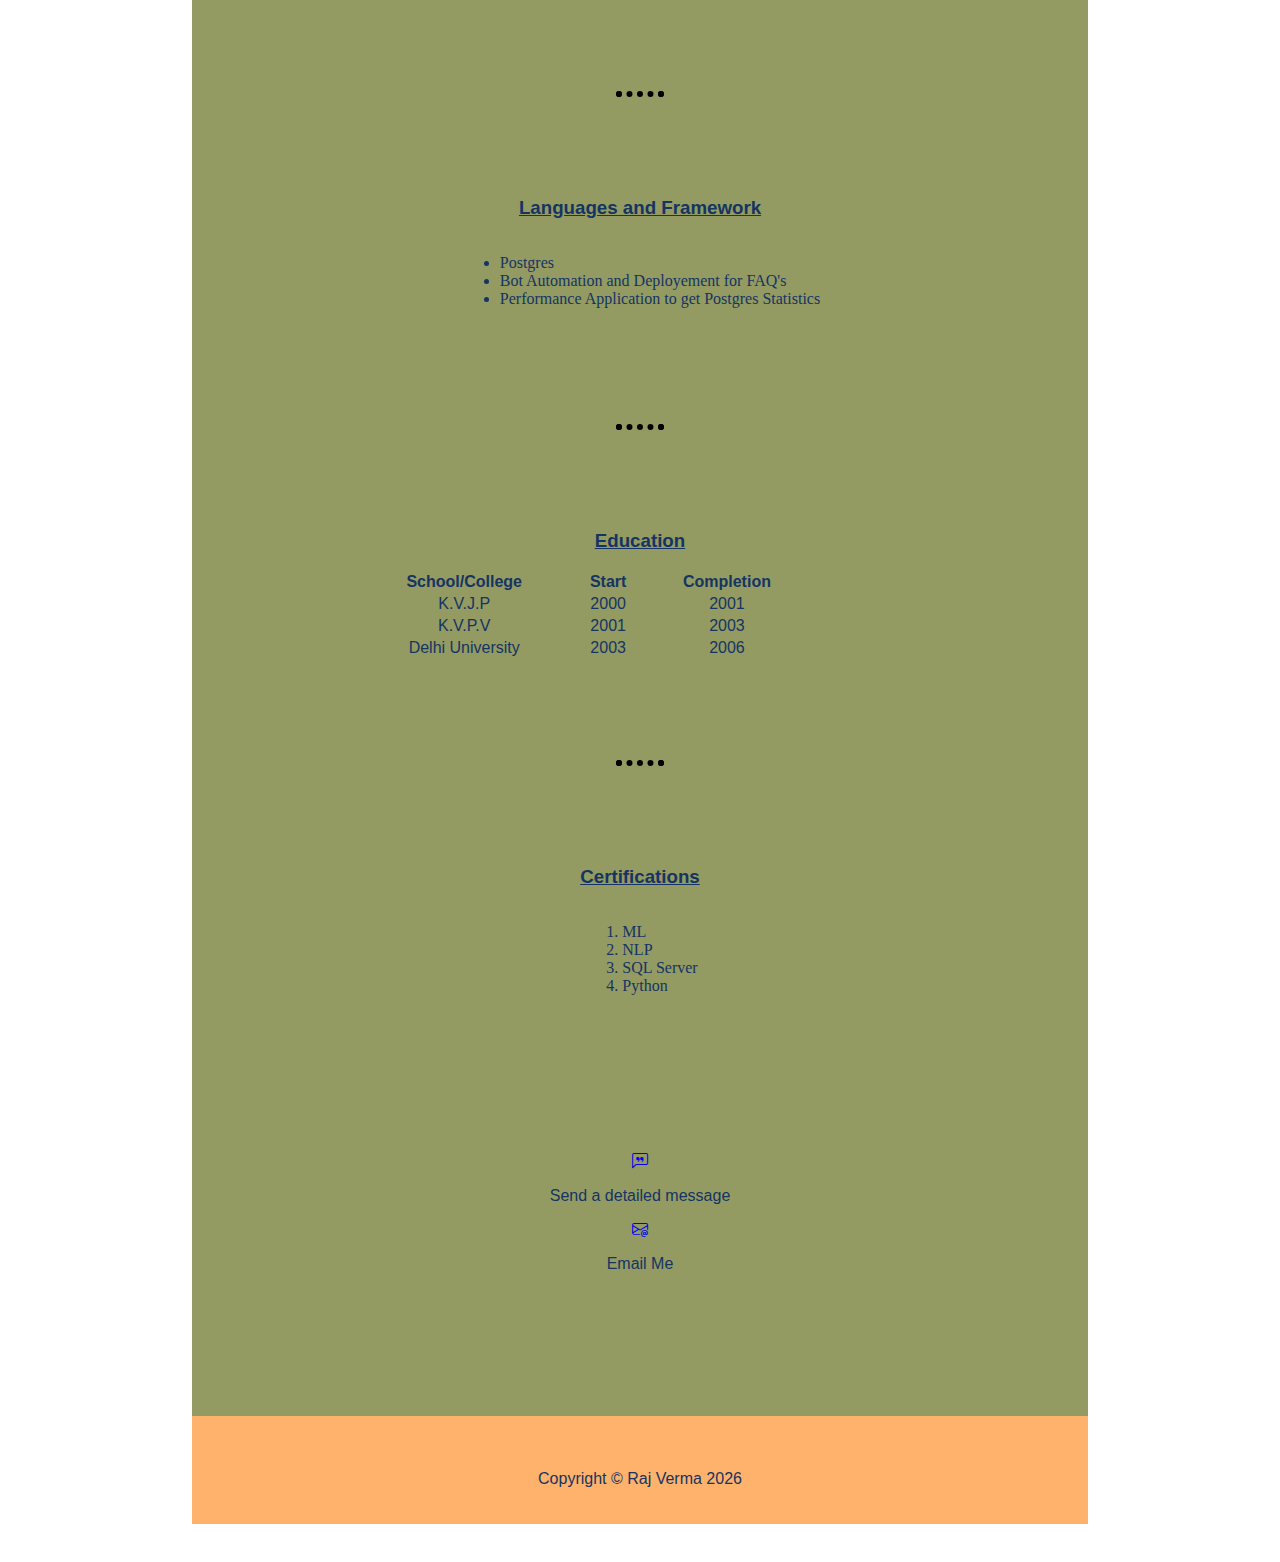
==== commit 07d617c0: "Merge pull request #9 from rajverma1985/develop" ====
--- a/index.html
+++ b/index.html
@@ -113,10 +113,7 @@
                           Company
                         </th>
                         <th>
-                          Designation
-                        </th>
-                        <th>
-                          Duration
+                          DOJ
                         </th>
                         <th>
                           Total Years
@@ -124,103 +121,15 @@
                       </tr>
                       <tr>
                         <td>
-                          Convergys
-                        </td>
-                        <td>
-                          CCE
-                        </td>
-                        <td>
-                          Jul 2006 - Mar 2007
-                        </td>
-                        <td>
-                          9 mos
-                        </td>
-                      </tr>
-                      <tr>
-                        <td>
-                          Dell
-                        </td>
-                        <td>
-                          System Engineer
-                        </td>
-                        <td>
-                          Apr 2007 - Mar 2008
-                        </td>
-                        <td>
-                          1 yr
-                        </td>
-                      </tr>
-                      <tr>
-                        <td>
-                          Quattro
-                        </td>
-                        <td>
-                          Database specialist
-                        </td>
-                        <td>
-                          Mar 2008 - Oct 2008
-                        </td>
-                        <td>
-                          8 mos
-                        </td>
-                      </tr>
-                      <tr>
-                        <td>
-                          DXC Technology
-                        </td>
-                        <td>
-                          Database Administrator
-                        </td>
-                        <td>
-                          Nov 2008 - Sep 2012
-                        </td>
-                        <td>
-                          3 yrs 11 mos
-                        </td>
-                      </tr>
-                      <tr>
-                        <td>
-                          BCS technology International pvt. ltd
-                        </td>
-                        <td>
-                          Senior Database Administrator
-                        </td>
-                        <td>
-                          Nov 2008 - Sep 2012
-                        </td>
-                        <td>
-                          6 mos
-                        </td>
-                      </tr>
-                      <tr>
-                        <td>
-                          Microsoft
-                        </td>
-                        <td>
-                          Database Specialist
-                        </td>
-                        <td>
-                          Jun 2013 - Jul 2015
-                        </td>
-                        <td>
-                          2 yrs 2 mos
-                        </td>
-                      </tr>
-                      <tr>
-                        <td>
-                          Target
-                        </td>
-                        <td>
-                          Lead Engineer
-                        </td>
-                        <td>
-                          Jul 2015 - Dec 2022
-                        </td>
-                        <td>
-                          7 yrs 6 mos
-                        </td>
-                      </tr>
-                    </table> 
+                          This is a test exeprience place holder.
+                        </td>
+                        <td>
+                          2nd june 2015
+                        </td>
+                        <td>
+                          4 years
+                        </td>
+                      </tr></table> 
                     </div>
                   </div>
                   <hr>
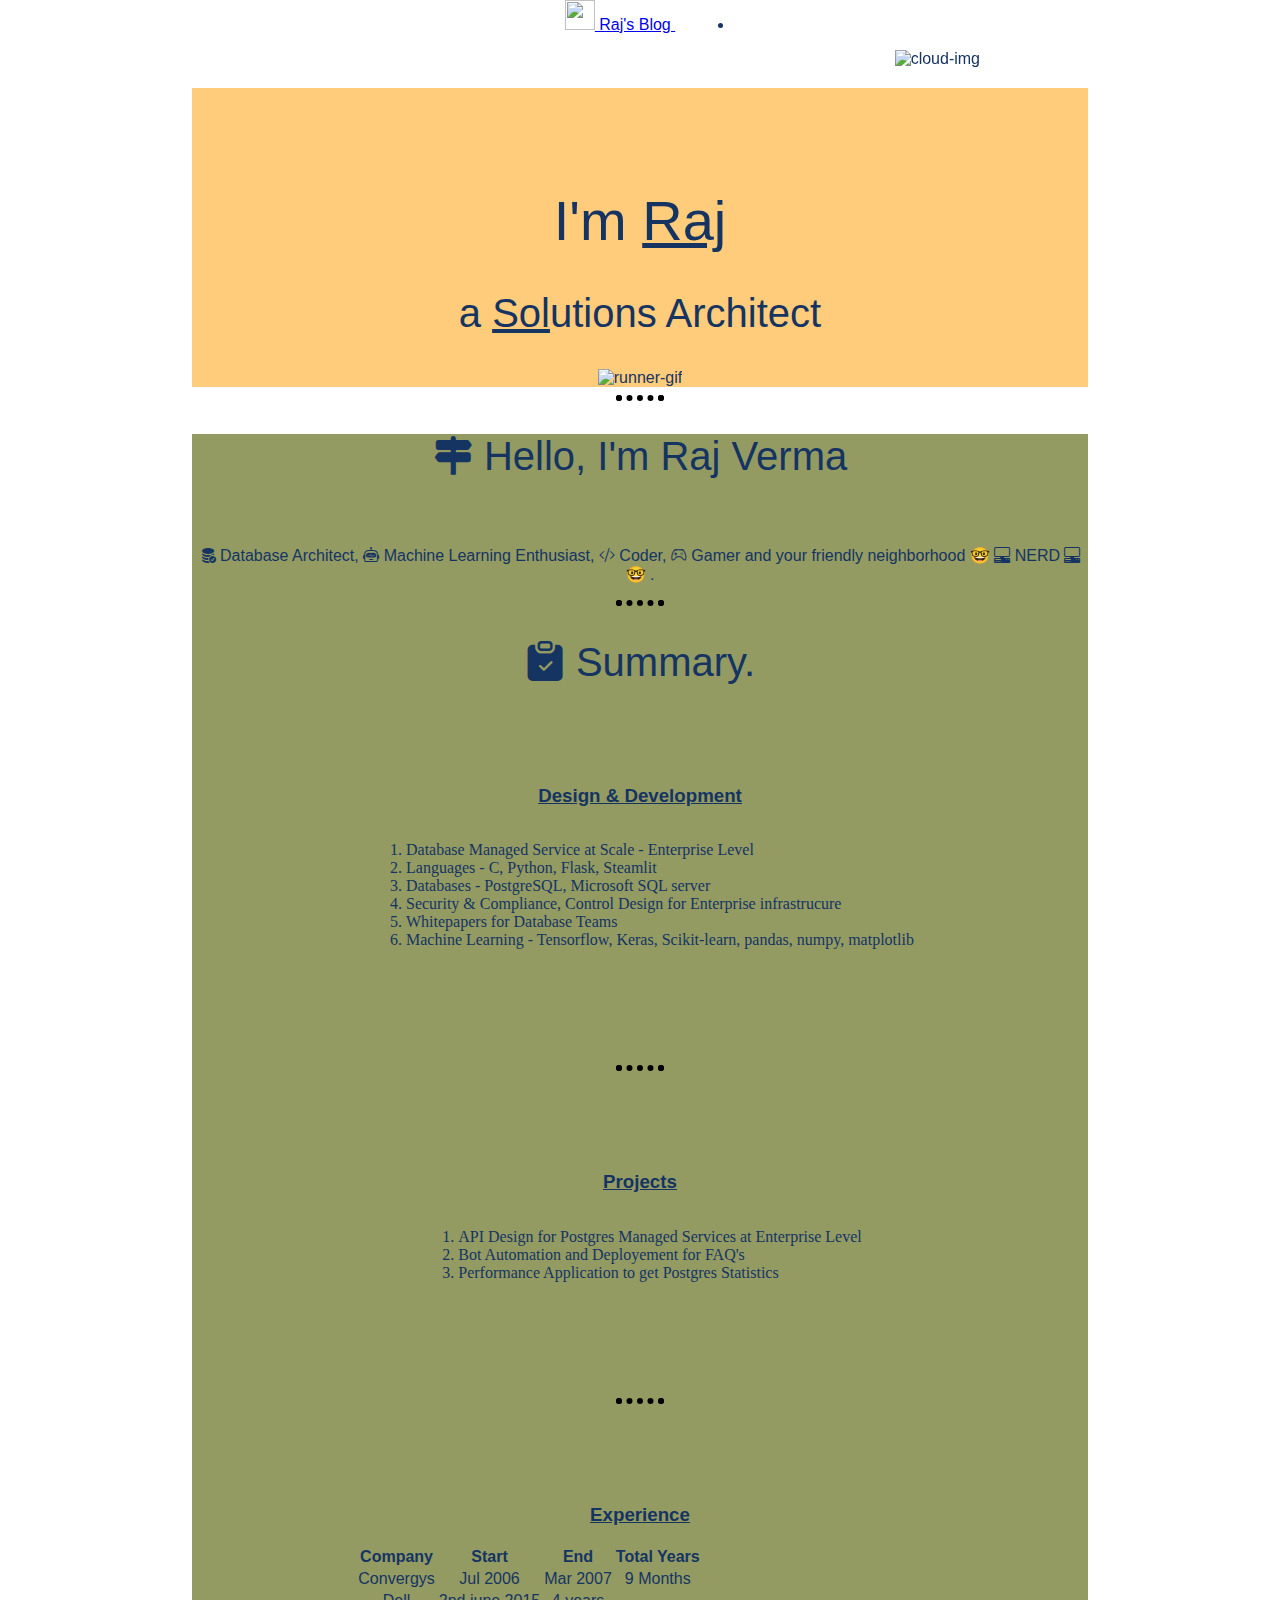
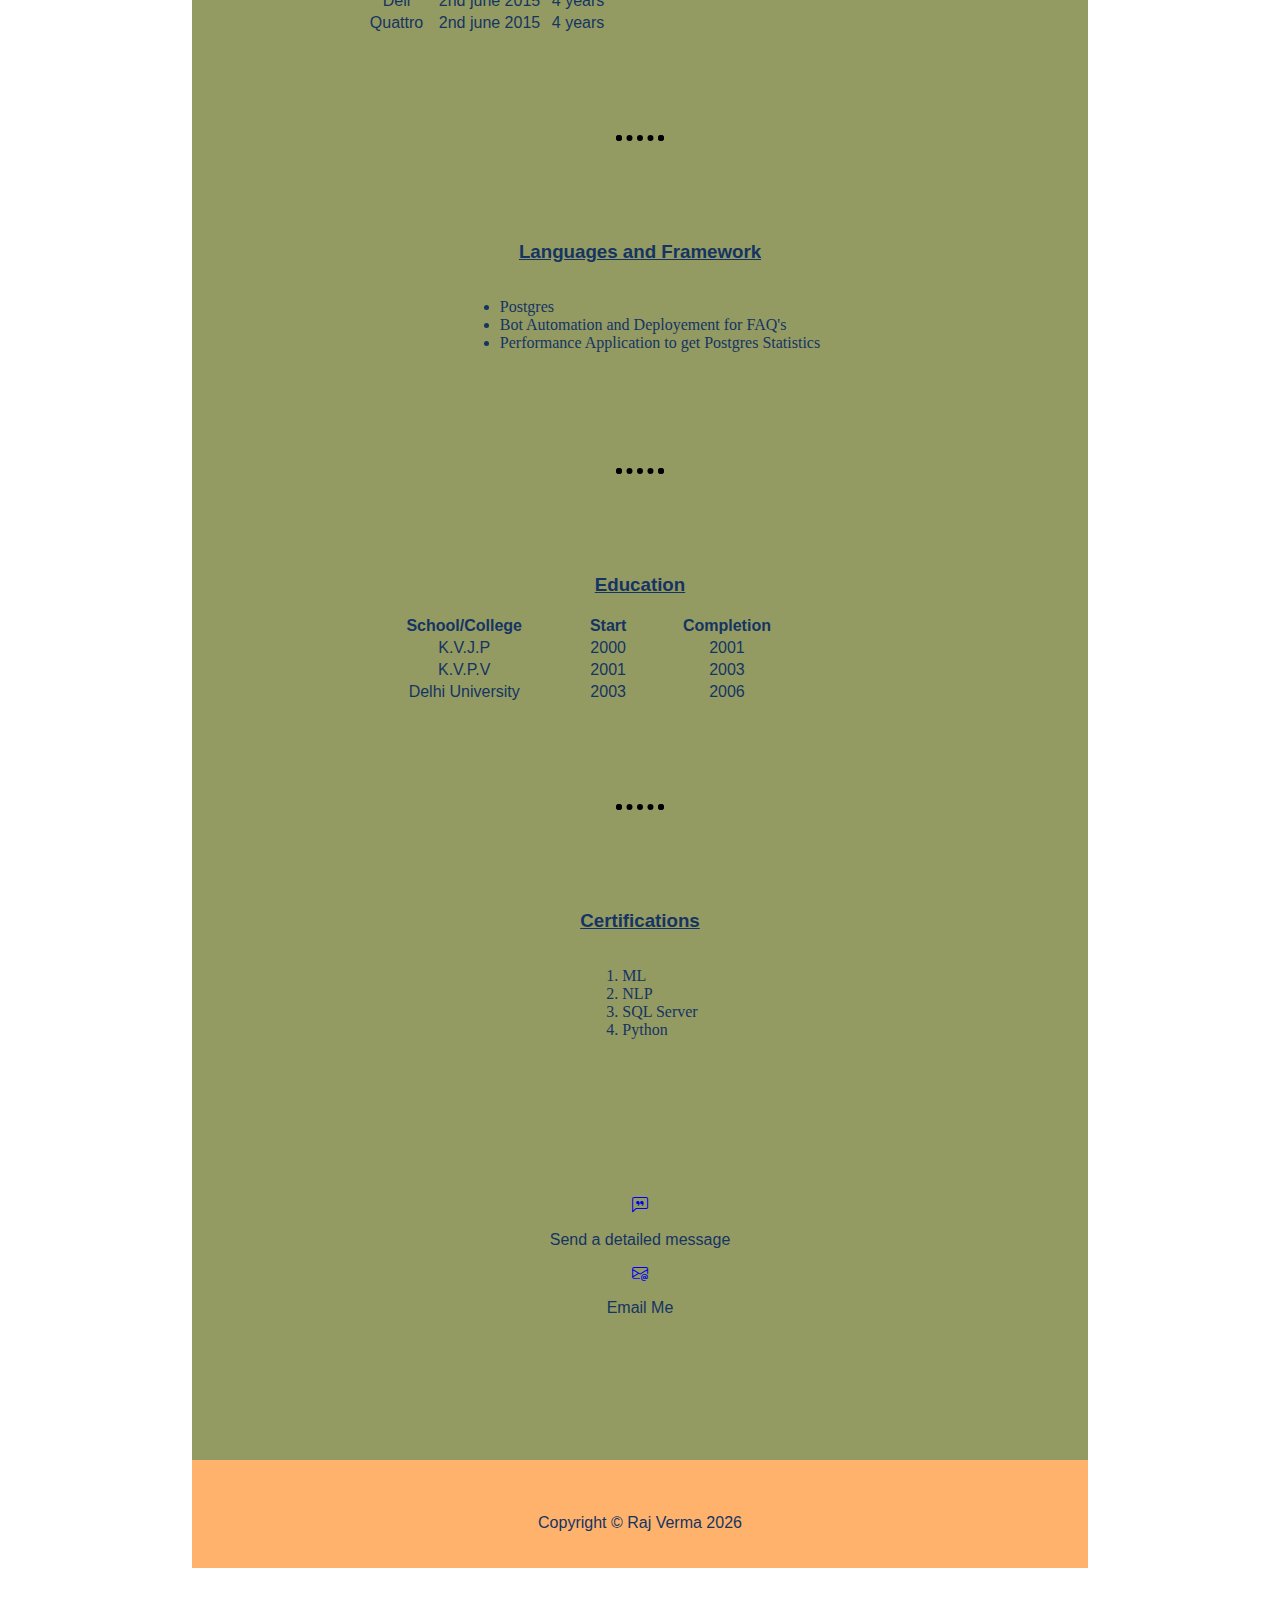
==== commit c41dd0ed: "Merge pull request #11 from rajverma1985/develop" ====
--- a/index.html
+++ b/index.html
@@ -113,7 +113,10 @@
                           Company
                         </th>
                         <th>
-                          DOJ
+                          Start
+                        </th>
+                        <th>
+                          End
                         </th>
                         <th>
                           Total Years
@@ -121,7 +124,21 @@
                       </tr>
                       <tr>
                         <td>
-                          This is a test exeprience place holder.
+                          Convergys
+                        </td>
+                        <td>
+                          Jul 2006
+                        </td>
+                        <td>
+                          Mar 2007
+                        </td>
+                        <td>
+                          9 Months
+                        </td>
+                      </tr>
+                      <tr>
+                        <td>
+                          Dell
                         </td>
                         <td>
                           2nd june 2015
@@ -129,7 +146,19 @@
                         <td>
                           4 years
                         </td>
-                      </tr></table> 
+                      </tr>
+                      <tr>
+                        <td>
+                          Quattro
+                        </td>
+                        <td>
+                          2nd june 2015
+                        </td>
+                        <td>
+                          4 years
+                        </td>
+                      </tr>
+                    </table> 
                     </div>
                   </div>
                   <hr>
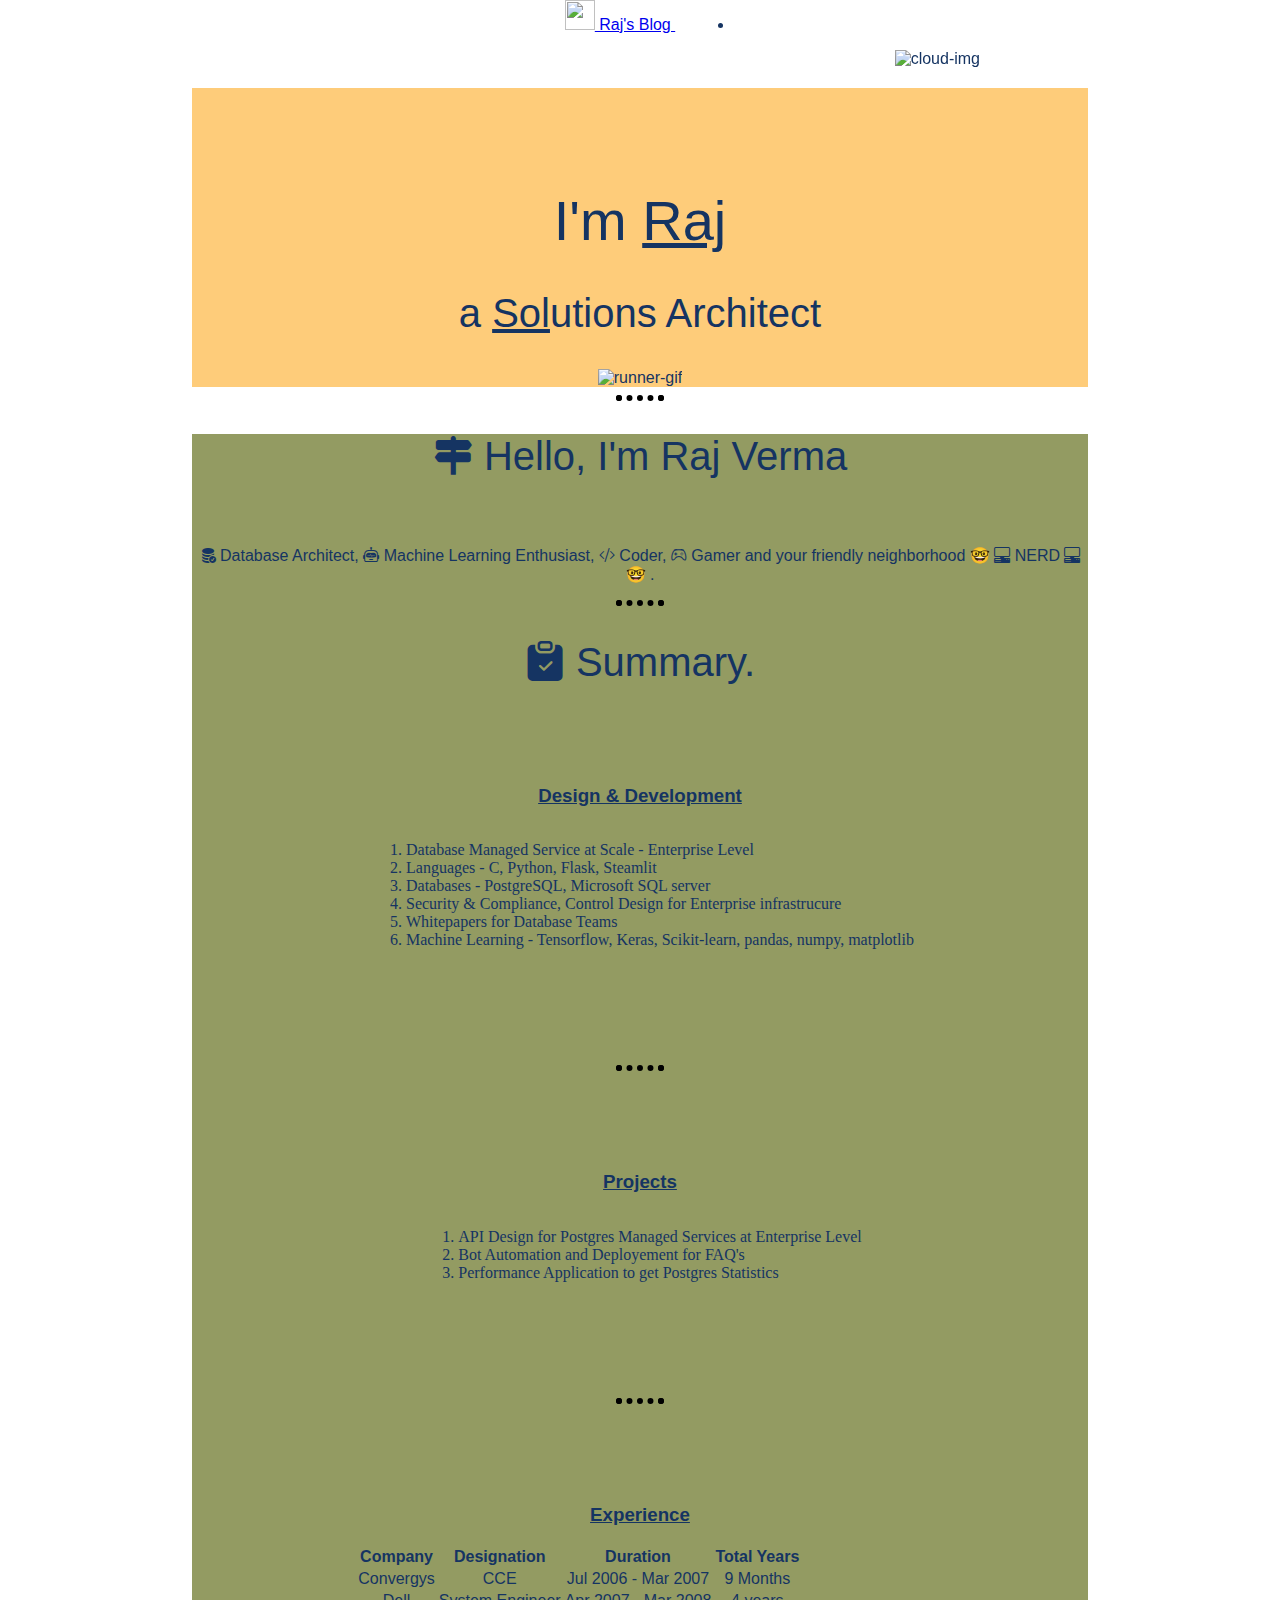
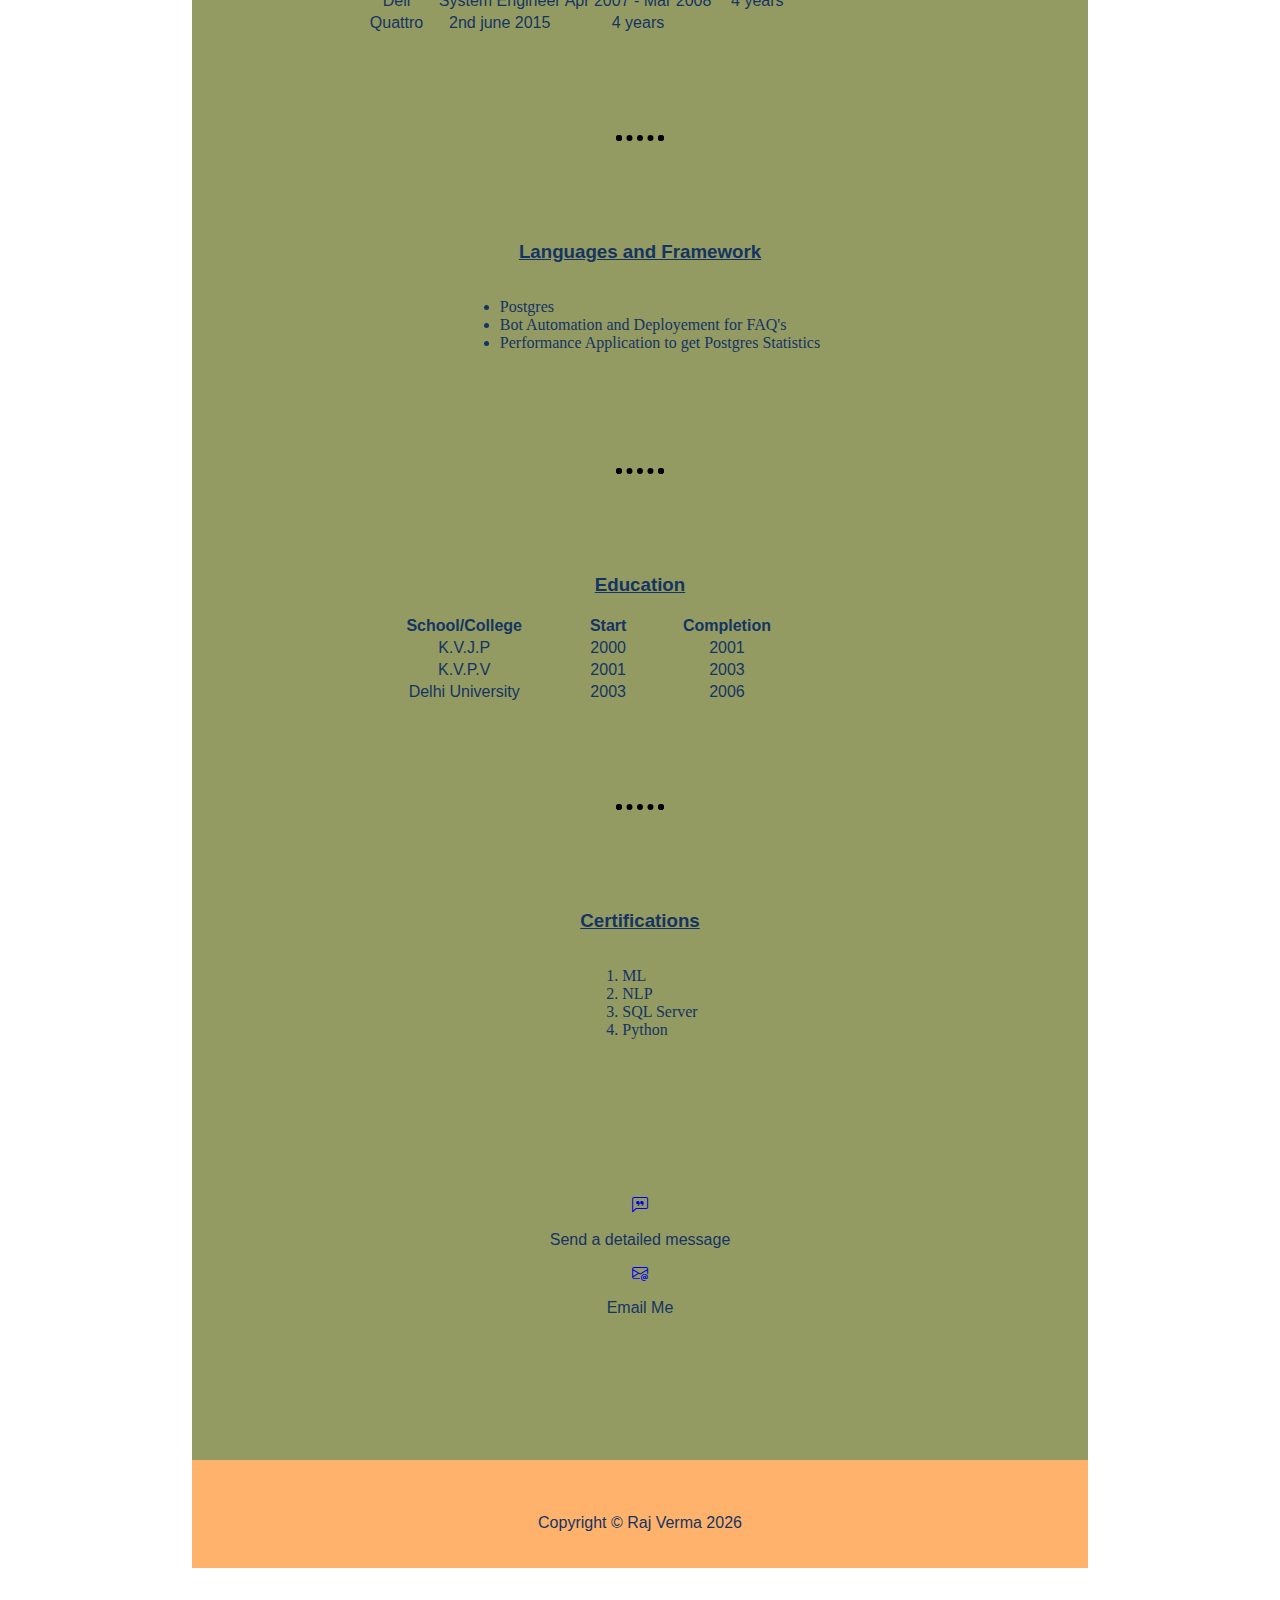
==== commit d28909d5: "Merge pull request #12 from rajverma1985/develop" ====
--- a/index.html
+++ b/index.html
@@ -113,24 +113,24 @@
                           Company
                         </th>
                         <th>
-                          Start
-                        </th>
-                        <th>
-                          End
+                          Designation
+                        </th>
+                        <th>
+                          Duration
                         </th>
                         <th>
                           Total Years
                         </th>
                       </tr>
                       <tr>
-                        <td>
+                        <td><!-- <img src="https://media.licdn.com/dms/image/C4E0BAQHd5Km8_W6GVA/company-logo_100_100/0/1614178926580?e=1686182400&v=beta&t=bZ7BpjXS9PeODI6gAhzFlZ_UoiuaW62L7cpB5oou2oI"> -->
                           Convergys
                         </td>
                         <td>
-                          Jul 2006
-                        </td>
-                        <td>
-                          Mar 2007
+                          CCE
+                        </td>
+                        <td>
+                          Jul 2006 - Mar 2007
                         </td>
                         <td>
                           9 Months
@@ -141,7 +141,10 @@
                           Dell
                         </td>
                         <td>
-                          2nd june 2015
+                          System Engineer
+                        </td>
+                        <td>
+                          Apr 2007 - Mar 2008
                         </td>
                         <td>
                           4 years
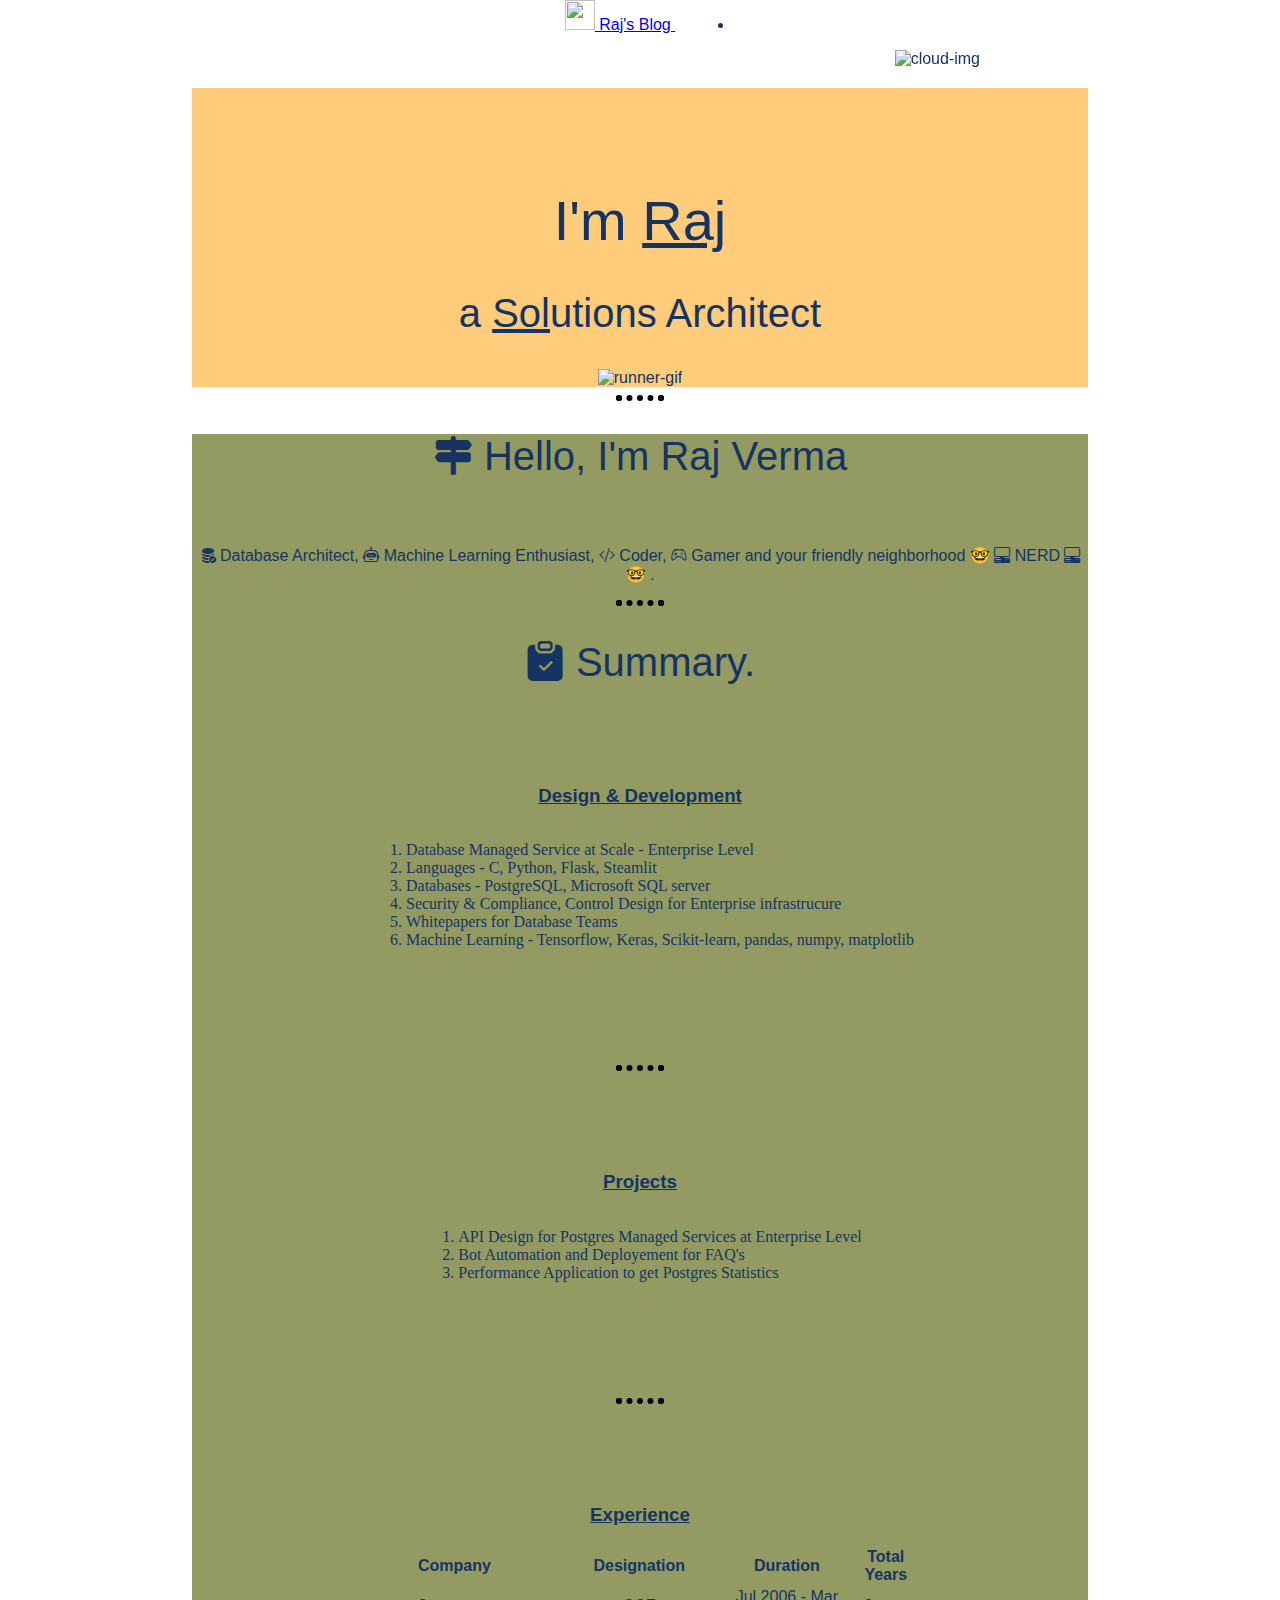
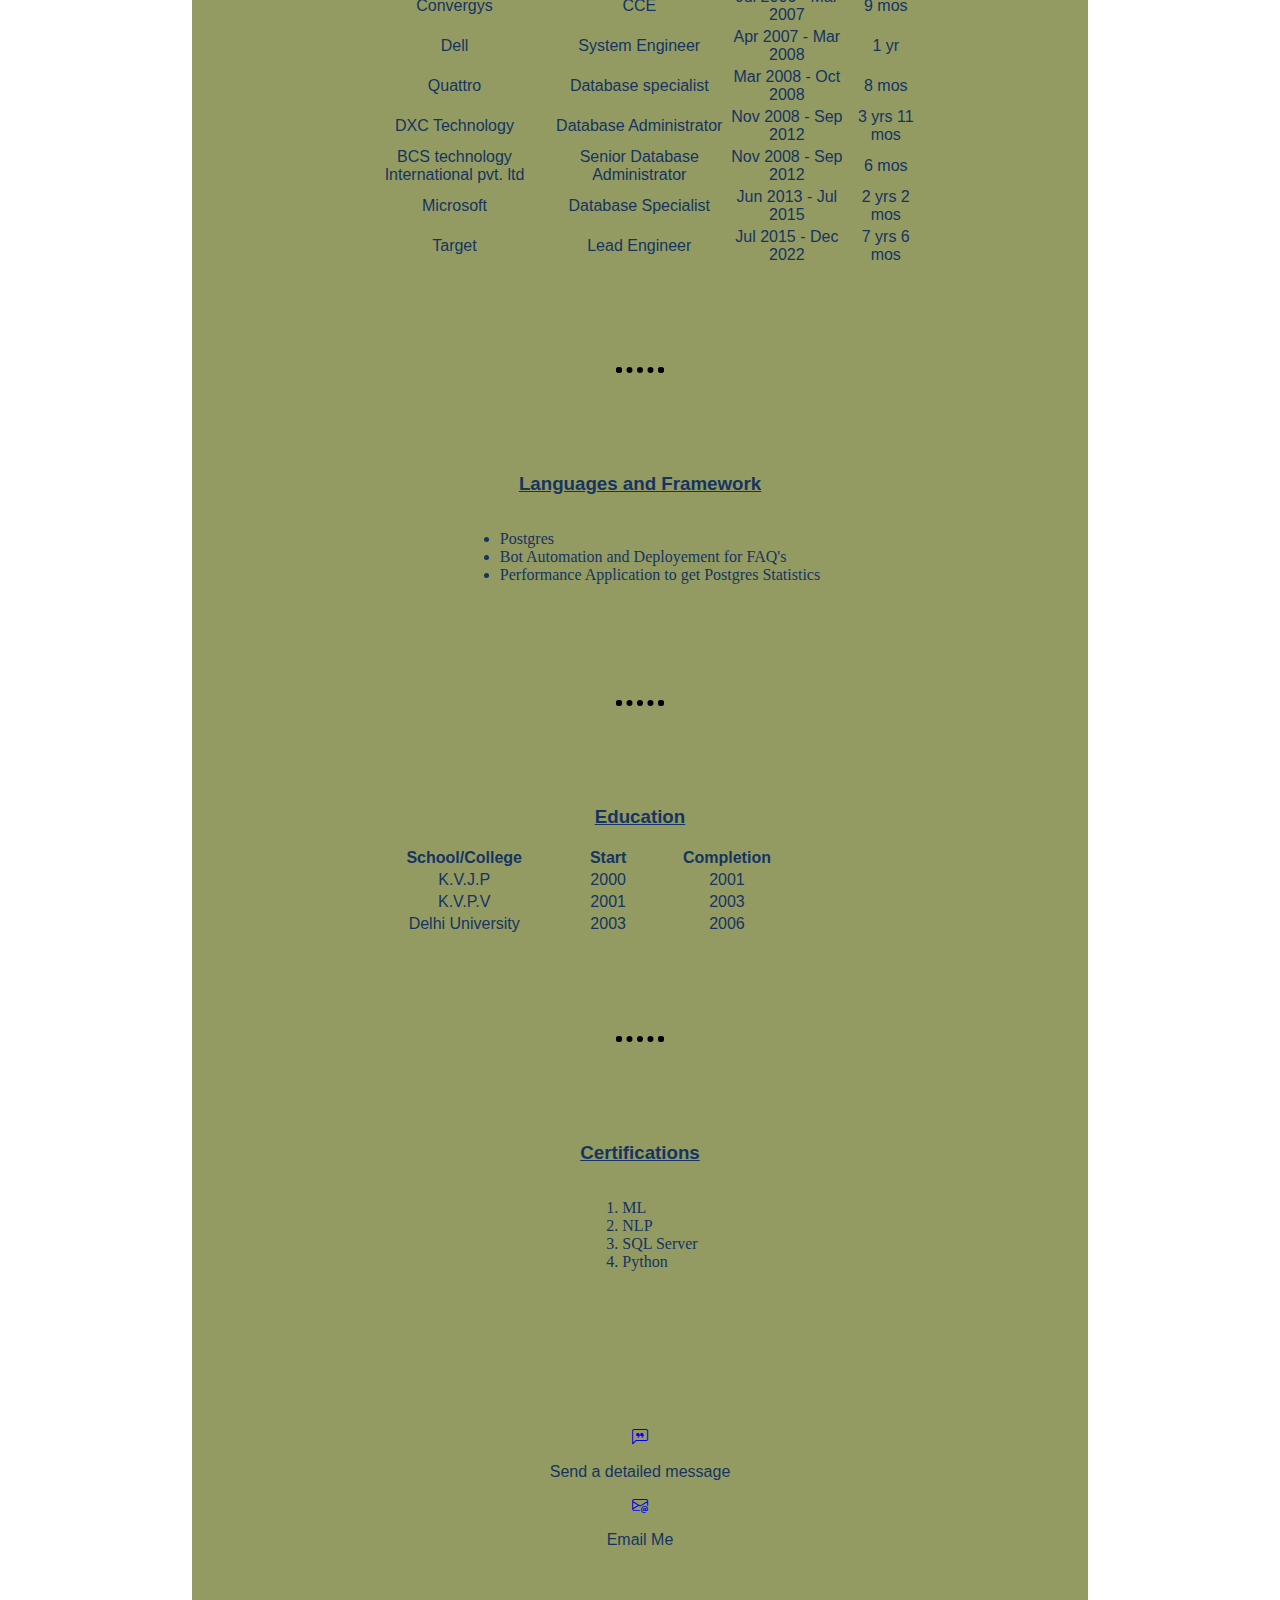
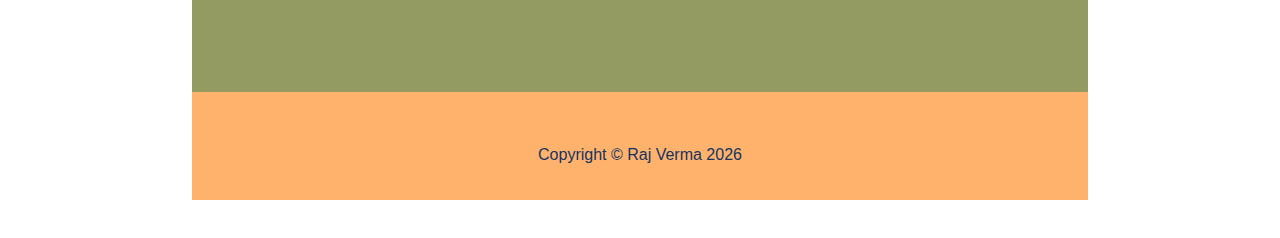
==== commit fb52461c: "Merge pull request #14 from rajverma1985/develop" ====
--- a/index.html
+++ b/index.html
@@ -123,7 +123,7 @@
                         </th>
                       </tr>
                       <tr>
-                        <td><!-- <img src="https://media.licdn.com/dms/image/C4E0BAQHd5Km8_W6GVA/company-logo_100_100/0/1614178926580?e=1686182400&v=beta&t=bZ7BpjXS9PeODI6gAhzFlZ_UoiuaW62L7cpB5oou2oI"> -->
+                        <td>
                           Convergys
                         </td>
                         <td>
@@ -133,7 +133,7 @@
                           Jul 2006 - Mar 2007
                         </td>
                         <td>
-                          9 Months
+                          9 mos
                         </td>
                       </tr>
                       <tr>
@@ -147,7 +147,7 @@
                           Apr 2007 - Mar 2008
                         </td>
                         <td>
-                          4 years
+                          1 yr
                         </td>
                       </tr>
                       <tr>
@@ -155,10 +155,69 @@
                           Quattro
                         </td>
                         <td>
-                          2nd june 2015
-                        </td>
-                        <td>
-                          4 years
+                          Database specialist
+                        </td>
+                        <td>
+                          Mar 2008 - Oct 2008
+                        </td>
+                        <td>
+                          8 mos
+                        </td>
+                      </tr>
+                      <tr>
+                        <td>
+                          DXC Technology
+                        </td>
+                        <td>
+                          Database Administrator
+                        </td>
+                        <td>
+                          Nov 2008 - Sep 2012
+                        </td>
+                        <td>
+                          3 yrs 11 mos
+                        </td>
+                      </tr>
+                      <tr>
+                        <td>
+                          BCS technology International pvt. ltd
+                        </td>
+                        <td>
+                          Senior Database Administrator
+                        </td>
+                        <td>
+                          Nov 2008 - Sep 2012
+                        </td>
+                        <td>
+                          6 mos
+                        </td>
+                      </tr>
+                      <tr>
+                        <td>
+                          Microsoft
+                        </td>
+                        <td>
+                          Database Specialist
+                        </td>
+                        <td>
+                          Jun 2013 - Jul 2015
+                        </td>
+                        <td>
+                          2 yrs 2 mos
+                        </td>
+                      </tr>
+                      <tr>
+                        <td>
+                          Target
+                        </td>
+                        <td>
+                          Lead Engineer
+                        </td>
+                        <td>
+                          Jul 2015 - Dec 2022
+                        </td>
+                        <td>
+                          7 yrs 6 mos
                         </td>
                       </tr>
                     </table> 
